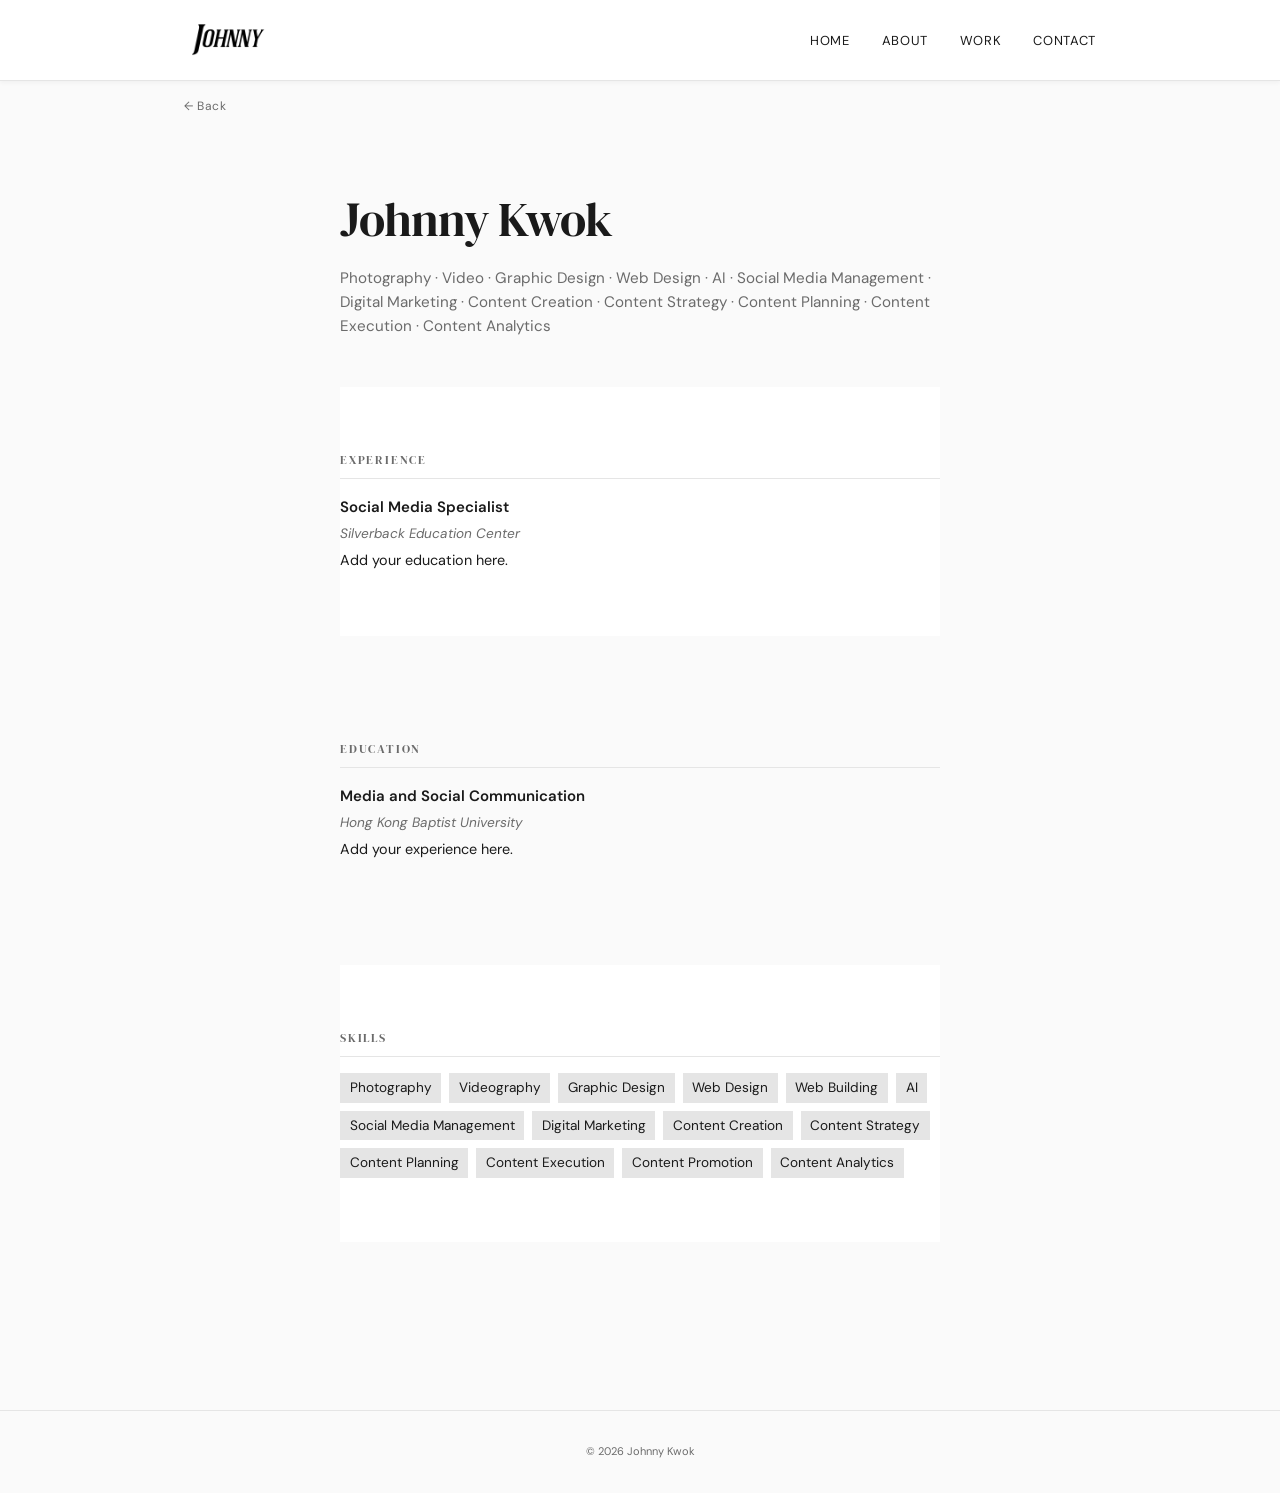
==== cv.html @ 525bdd61 "Add files via upload" ====
<!DOCTYPE html>
<html lang="en">
<head>
    <meta charset="UTF-8">
    <meta name="viewport" content="width=device-width, initial-scale=1.0">
    <title>CV · Johnny Kwok</title>
    <link href="https://fonts.googleapis.com/css2?family=DM+Sans:wght@400;500;600&family=DM+Serif+Display&display=swap" rel="stylesheet">
    <link rel="stylesheet" href="style.css">
</head>
<body class="page-cv">
    <nav class="navbar">
        <div class="container">
            <a href="index.html" class="logo">
                <img src="assets/Johnny.png" class="logo-image" alt="Johnny">
            </a>
            <button type="button" class="hamburger" aria-label="Toggle menu" aria-expanded="false">
                <span class="bar"></span>
                <span class="bar"></span>
                <span class="bar"></span>
            </button>
            <ul class="nav-links">
                <li><a href="index.html">Home</a></li>
                <li><a href="index.html#hero-swiss">About</a></li>
                <li><a href="index.html#portfolio">Work</a></li>
                <li><a href="index.html#contact">Contact</a></li>
            </ul>
        </div>
    </nav>

    <div class="container">
        <a href="index.html" class="back-link">← Back</a>
        <div class="cv-page">
            <h1>Johnny Kwok</h1>
            <p class="subtitle">Photography · Video · Graphic Design · Web Design · AI · Social Media Management · Digital Marketing · Content Creation · Content Strategy · Content Planning · Content Execution · Content Analytics</p>

            <section class="cv-section">
                <h2>Experience</h2>
                <div class="cv-item">
                    <div class="cv-item-title">Social Media Specialist</div>
                    <div class="cv-item-meta"><I>Silverback Education Center</I></div>
                    <div class="cv-item-desc">Add your education here.</div>
                </div>
            </section>

            <section class="cv-section">
                <h2>Education</h2>
                <div class="cv-item">
                    <div class="cv-item-title">Media and Social Communication</div>
                    <div class="cv-item-meta"><I>Hong Kong Baptist University</I></div>
                    <div class="cv-item-desc">Add your experience here.</div>
                </div>
            </section>

            <section class="cv-section">
                <h2>Skills</h2>
                <div class="cv-skills">
                    <span>Photography</span>
                    <span>Videography</span>
                    <span>Graphic Design</span>
                    <span>Web Design</span>
                    <span>Web Building</span>
                    <span>AI</span>
                    <span>Social Media Management</span>
                    <span>Digital Marketing</span>
                    <span>Content Creation</span>
                    <span>Content Strategy</span>
                    <span>Content Planning</span>
                    <span>Content Execution</span>
                    <span>Content Promotion</span>
                    <span>Content Analytics</span>
                </div>
            </section>
        </div>
    </div>
</div>

    <footer class="footer footer-spaced">
        <div class="container">
            <p>© 2026 Johnny Kwok</p>
        </div>
    </footer>

    <script src="script.js"></script>
</body>
</html>
---- style.css ----
/* ==========================================================================
   Variables & Reset
   ========================================================================== */

:root {
    --bg: #fafafa;
    --bg-alt: #fff;
    --text: #1a1a1a;
    --text-muted: #6b6b6b;
    --border: #e5e5e5;
    --accent: #1a1a1a;
    --font-sans: 'DM Sans', system-ui, sans-serif;
    --font-serif: 'DM Serif Display', Georgia, serif;
    --max-width: 960px;
    --space: 1.5rem;
    --shadow-1: 0 2px 4px rgba(0, 0, 0, 0.04);
    --shadow-2: 0 8px 16px rgba(0, 0, 0, 0.06);
    --shadow-hover: 0 20px 40px rgba(0, 0, 0, 0.12), 0 8px 16px rgba(0, 0, 0, 0.06);
}

* { margin: 0; padding: 0; box-sizing: border-box; }

html { scroll-behavior: smooth; }

/* ==========================================================================
   Media protection (discourage saving images/videos)
   ========================================================================== */

img,
video {
    user-select: none;
    -webkit-user-select: none;
    -moz-user-select: none;
    -ms-user-select: none;
    -webkit-touch-callout: none;
}

.media-protect {
    position: relative;
    display: block;
}

.media-protect__overlay {
    position: absolute;
    inset: 0;
    z-index: 1;
    cursor: pointer; /* parent is often a link */
    /* receives right-click (empty div); left-click forwarded to parent link in JS */
}

/* ==========================================================================
   Animations
   ========================================================================== */

@keyframes fadeInUp {
    from { opacity: 0; transform: translateY(20px); }
    to { opacity: 1; transform: translateY(0); }
}

.animate-in {
    opacity: 0;
    transform: translateY(20px);
    transition: opacity 0.6s ease, transform 0.6s ease;
}

.animate-in.visible {
    opacity: 1;
    transform: translateY(0);
}

/* ==========================================================================
   Base & Typography
   ========================================================================== */

body {
    font-family: var(--font-sans);
    background: var(--bg);
    color: var(--text);
    font-size: 15px;
    line-height: 1.6;
    font-weight: 400;
}

.container {
    max-width: var(--max-width);
    margin: 0 auto;
    padding: 0 var(--space);
}

h1, h2, h3 { font-family: var(--font-serif); font-weight: 400; }
h1 { font-size: clamp(2rem, 5vw, 3rem); letter-spacing: -0.02em; }
h2 { font-size: 1.25rem; letter-spacing: 0.05em; text-transform: uppercase; margin-bottom: 2rem; }
h3 { font-size: 1rem; letter-spacing: 0.05em; text-transform: uppercase; margin-bottom: 1rem; }

/* ==========================================================================
   Navbar
   ========================================================================== */

.navbar {
    background: var(--bg-alt);
    border-bottom: 1px solid var(--border);
    padding: 1rem 0;
    position: sticky;
    top: 0;
    z-index: 100;
    box-shadow: var(--shadow-1);
}

.navbar .container {
    display: flex;
    justify-content: space-between;
    align-items: center;
}

.nav-links {
    list-style: none;
    display: flex;
    gap: 2rem;
}

.nav-links a {
    color: var(--text);
    text-decoration: none;
    font-size: 13px;
    letter-spacing: 0.05em;
    text-transform: uppercase;
    transition: color 0.25s ease, transform 0.25s ease;
}

.nav-links a:hover {
    color: var(--text-muted);
    transform: translateY(-1px);
}

.logo-image {
    height: 48px;
    width: auto;
    display: block;
    transition: opacity 0.3s ease, transform 0.3s ease;
}

.logo-image:hover {
    opacity: 0.7;
    transform: scale(1.02);
}

/* ==========================================================================
   Buttons
   ========================================================================== */

.btn {
    display: inline-block;
    background: var(--accent);
    color: #fff;
    padding: 0.75rem 1.5rem;
    text-decoration: none;
    font-size: 12px;
    letter-spacing: 0.1em;
    text-transform: uppercase;
    border: none;
    cursor: pointer;
    transition: opacity 0.25s ease, transform 0.25s ease;
}

.btn:hover {
    opacity: 0.8;
    transform: translateY(-2px);
}

.wbtn {
    margin-top: 1rem;
    display: inline-block;
    background: var(--accent);
    color: #fff;
    padding: 0.75rem 1.5rem;
    text-decoration: none;
    font-size: 8px;
    letter-spacing: 0.1em;
    text-transform: uppercase;
    border: none;
    cursor: pointer;
    transition: opacity 0.2s;
}

.wbtn:hover { opacity: 0.8; }

/* ==========================================================================
   Sections & About
   ========================================================================== */

section {
    padding: 4rem 0;
    background: var(--bg-alt);
}

section:nth-child(even) { background: var(--bg); }

section .container { position: relative; z-index: 1; }

#about .about-content {
    display: flex;
    align-items: flex-start;
    gap: 2rem;
    max-width: 600px;
    margin: 0 auto;
    text-align: left;
}

.profile-pic {
    width: 120px;
    height: 120px;
    object-fit: cover;
    flex-shrink: 0;
}

.text-content p {
    color: var(--text-muted);
    font-size: 0.9rem;
    margin-bottom: 0.5rem;
}

/* ==========================================================================
   Work / Portfolio
   ========================================================================== */

.work-categories {
    display: flex;
    flex-direction: column;
    gap: 3rem;
}

.work-category {
    border-bottom: 1px solid var(--border);
    padding-bottom: 3rem;
}

.work-category:last-of-type { border-bottom: none; padding-bottom: 0; }

.work-category h3 { margin-bottom: 1.25rem; }

.work-preview,
.mosaic-gallery {
    column-count: 3;
    column-gap: var(--space);
    margin-bottom: 1rem;
}

.work-item,
.mosaic-item {
    break-inside: avoid;
    margin-bottom: var(--space);
    overflow: hidden;
    background: var(--border);
    display: block;
    box-shadow: var(--shadow-2);
    transition: transform 0.35s cubic-bezier(0.25, 0.46, 0.45, 0.94), box-shadow 0.35s ease, opacity 0.5s ease;
}

.work-item.animate-item,
.mosaic-item.animate-item,
.video-entry.animate-item {
    opacity: 0;
    transform: translateY(24px);
    transition: opacity 0.5s ease, transform 0.5s cubic-bezier(0.25, 0.46, 0.45, 0.94), box-shadow 0.35s ease;
}

.work-item.animate-item.visible,
.mosaic-item.animate-item.visible,
.video-entry.animate-item.visible {
    opacity: 1;
    transform: translateY(0);
}

.work-item .video-wrap,
.mosaic-item .video-wrap {
    position: relative;
    background: #000;
}

.work-item video,
.mosaic-item video {
    width: 100%;
    height: auto;
    display: block;
}

.work-item,
a.mosaic-item {
    text-decoration: none;
    color: inherit;
}

.work-item img,
.mosaic-item img {
    width: 100%;
    height: auto;
    display: block;
    transition: transform 0.3s ease;
}

.work-item:hover,
.mosaic-item:hover {
    transform: scale(1.03);
    box-shadow: var(--shadow-hover);
}

.work-item:hover img,
.mosaic-item:hover img { transform: scale(1.02); }

.work-item.graphic-placeholder {
    display: flex;
    align-items: center;
    justify-content: center;
    min-height: 180px;
    color: var(--text-muted);
    font-size: 12px;
    letter-spacing: 0.05em;
}

.work-item.graphic-placeholder:hover { background: #e0e0e0; }

.video-preview-badge {
    position: absolute;
    bottom: 8px;
    right: 8px;
    background: rgba(0, 0, 0, 0.7);
    color: #fff;
    font-size: 10px;
    letter-spacing: 0.05em;
    padding: 4px 8px;
    font-family: var(--font-sans);
}

.mosaic-placeholder {
    min-height: 200px;
    background: var(--border);
    display: flex;
    align-items: center;
    justify-content: center;
    color: var(--text-muted);
    font-size: 12px;
    box-shadow: var(--shadow-2);
}

/* ==========================================================================
   Contact
   ========================================================================== */

.contact-form {
    max-width: 400px;
    margin: 0 auto;
    text-align: left;
}

.contact-form label {
    display: block;
    font-size: 11px;
    letter-spacing: 0.1em;
    text-transform: uppercase;
    margin-bottom: 0.25rem;
    color: var(--text-muted);
}

.contact-form input,
.contact-form textarea {
    width: 100%;
    padding: 0.6rem 0;
    margin-bottom: 1rem;
    border: none;
    border-bottom: 1px solid var(--border);
    background: transparent;
    font-family: inherit;
    font-size: 14px;
}

.contact-form input:focus,
.contact-form textarea:focus {
    outline: none;
    border-color: var(--text);
}

.contact-form input:invalid:not(:placeholder-shown) { border-bottom: 1px solid #ff4d4d; }
.contact-form input:valid:not(:placeholder-shown) { border-bottom: 1px solid #4CAF50; }

#message { height: 80px; resize: none; }

/* ==========================================================================
   Footer
   ========================================================================== */

.footer {
    padding: 2rem 0;
    text-align: center;
    border-top: 1px solid var(--border);
}

.footer p {
    font-size: 11px;
    color: var(--text-muted);
}

.footer.footer-spaced { margin-top: 4rem; }

/* ==========================================================================
   Hamburger (mobile nav)
   ========================================================================== */

.hamburger {
    display: none;
    flex-direction: column;
    gap: 5px;
    cursor: pointer;
}

.bar {
    width: 22px;
    height: 2px;
    background: var(--text);
}

/* ==========================================================================
   Page: Photography gallery (masonry, filters)
   ========================================================================== */

.page-header {
    padding-top: 2rem;
    margin-bottom: 2rem;
}

.back-link {
    font-size: 12px;
    letter-spacing: 0.05em;
    color: var(--text-muted);
    text-decoration: none;
}

.back-link:hover { color: var(--text); }

.photo-filters {
    display: flex;
    flex-wrap: wrap;
    gap: 0.75rem;
    margin-bottom: 2rem;
}

.photo-filters .btn-filter {
    background: transparent;
    color: var(--text);
    border: 1px solid var(--border);
    padding: 0.5rem 1.25rem;
    font-size: 11px;
    letter-spacing: 0.1em;
    text-transform: uppercase;
    cursor: pointer;
    font-family: var(--font-sans);
    transition: background 0.2s, color 0.2s;
}

.photo-filters .btn-filter:hover,
.photo-filters .btn-filter.active {
    background: var(--accent);
    color: #fff;
    border-color: var(--accent);
}

/* Photography: true masonry – CSS columns, natural height, no crop */
.page-photography .masonry-gallery {
    column-count: 4;
    column-gap: var(--space);
    margin-bottom: 0;
    padding-bottom: 4rem;
}

.page-photography .masonry-gallery .mosaic-item {
    break-inside: avoid;
    margin-bottom: var(--space);
    overflow: hidden;
    display: block;
    background: var(--border);
    box-shadow: var(--shadow-2);
}

.page-photography .masonry-gallery .mosaic-item img {
    width: 100%;
    height: auto;
    display: block;
}

.page-photography .page-header h1 { margin-top: 0.5rem; }

/* ==========================================================================
   Page: Video gallery
   ========================================================================== */

.video-gallery { padding-bottom: 4rem; }

.video-entry { margin-bottom: 4rem; }
.video-entry:last-child { margin-bottom: 0; }

.video-entry-title {
    font-size: 0.9rem;
    letter-spacing: 0.05em;
    margin-bottom: 1rem;
    font-family: var(--font-sans);
}

.video-entry .video-wrap { display: inline-block; max-width: 100%; }
.video-entry video { display: block; width: auto; height: auto; max-width: 100%; }

.page-video .page-header h1 { margin-top: 0.5rem; }

/* ==========================================================================
   Page: CV
   ========================================================================== */

.cv-page {
    padding: 4rem 0;
    max-width: 600px;
    margin: 0 auto;
    text-align: left;
}

.cv-page h1 { margin-bottom: 0.5rem; }
.cv-page .subtitle {
    color: var(--text-muted);
    font-size: 0.95rem;
    margin-bottom: 3rem;
}

.cv-section { margin-bottom: 2.5rem; }

.cv-section h2 {
    font-size: 0.75rem;
    letter-spacing: 0.15em;
    text-transform: uppercase;
    margin-bottom: 1rem;
    color: var(--text-muted);
    border-bottom: 1px solid var(--border);
    padding-bottom: 0.5rem;
}

.cv-item { margin-bottom: 1.25rem; }
.cv-item:last-child { margin-bottom: 0; }
.cv-item-title { font-weight: 600; margin-bottom: 0.25rem; }
.cv-item-meta { font-size: 0.85rem; color: var(--text-muted); margin-bottom: 0.25rem; }
.cv-item-desc { font-size: 0.9rem; line-height: 1.6; color: var(--text); }

.cv-skills { display: flex; flex-wrap: wrap; gap: 0.5rem; }
.cv-skills span {
    font-size: 0.85rem;
    padding: 0.25rem 0.6rem;
    background: var(--border);
}

.page-cv .back-link { padding-top: 1rem; display: inline-block; }

/* ==========================================================================
   Swiss design (hero variant)
   ========================================================================== */

:root {
    --swiss-bg: #ececec;
    --swiss-black: #111111;
    --swiss-border: #999999;
}

#hero-swiss {
    background: var(--swiss-bg);
    padding: 100px 0 60px;
    border-bottom: 1px solid var(--swiss-border);
}

.hero-grid {
    display: grid;
    grid-template-columns: 1.2fr 0.8fr;
    gap: 2rem;
    align-items: end;
}

.name-label {
    display: block;
    font-weight: 700;
    font-size: 14px;
    margin-bottom: 2rem;
    letter-spacing: 0.5px;
}

.hero-title {
    font-family: var(--font-sans);
    font-size: clamp(2.5rem, 5vw, 4rem);
    font-weight: 900;
    line-height: 1;
    letter-spacing: -2px;
    margin-bottom: 2rem;
    color: var(--swiss-black);
}

.hero-intro {
    max-width: 420px;
    font-size: 1rem;
    color: #444;
    margin-bottom: 2.5rem;
    line-height: 1.5;
}

.btn-black {
    display: inline-block;
    background: var(--swiss-black);
    color: white;
    padding: 18px 45px;
    text-decoration: none;
    font-weight: 700;
    font-size: 12px;
    letter-spacing: 1px;
    text-transform: uppercase;
    transition: 0.3s;
}

.btn-black:hover { opacity: 0.8; }

.hero-main-img {
    width: 100%;
    filter: grayscale(100%) contrast(1.1);
    display: block;
}

.image-overlay-container { position: relative; }

#info-bar { background: var(--swiss-bg); padding: 60px 0; }

.info-grid {
    display: grid;
    grid-template-columns: 1.2fr 0.8fr;
    gap: 2rem;
    align-items: start;
}

#info-bar .label {
    display: block;
    font-size: 11px;
    font-weight: 900;
    color: #777;
    margin-bottom: 1.5rem;
    letter-spacing: 1.5px;
}

.services-list {
    display: flex;
    gap: 3rem;
}

.s-col {
    display: flex;
    flex-direction: column;
    gap: 0.5rem;
    font-size: 16px;
    font-weight: 700;
    color: var(--swiss-black);
}

.follow-box {
    border-left: 1px solid var(--swiss-border);
    padding-left: 2rem;
}

.social-links-minimal {
    display: flex;
    flex-direction: column;
    gap: 0.75rem;
}

.social-links-minimal a {
    font-size: 16px;
    font-weight: 700;
    text-decoration: none;
    color: var(--swiss-black);
    display: flex;
    align-items: center;
    justify-content: space-between;
    gap: 1rem;
    padding-bottom: 0.25rem;
    border-bottom: 1.5px solid var(--swiss-black);
    max-width: 220px;
    transition: opacity 0.2s;
}

.social-links-minimal a:hover { opacity: 0.7; }

/* ==========================================================================
   Responsive
   ========================================================================== */

@media (max-width: 768px) {
    .nav-links {
        display: none;
        position: absolute;
        top: 100%;
        left: 0;
        right: 0;
        flex-direction: column;
        padding: 1rem;
        background: var(--bg-alt);
        border-bottom: 1px solid var(--border);
    }
    .nav-links.active { display: flex; }
    .hamburger { display: flex; }
    .work-preview,
    .mosaic-gallery { column-count: 2; }
    #about .about-content { flex-direction: column; align-items: center; text-align: center; }

    .page-photography .masonry-gallery { column-count: 2; }

    .hero-grid,
    .info-grid { grid-template-columns: 1fr; }
    .follow-box {
        border-left: none;
        padding-left: 0;
        padding-top: 40px;
        border-top: 1px solid var(--swiss-border);
    }
    .services-list { flex-direction: column; gap: 12px; }
}

@media (max-width: 480px) {
    .work-preview,
    .mosaic-gallery { column-count: 1; }

    .page-photography .masonry-gallery { column-count: 1; }
}
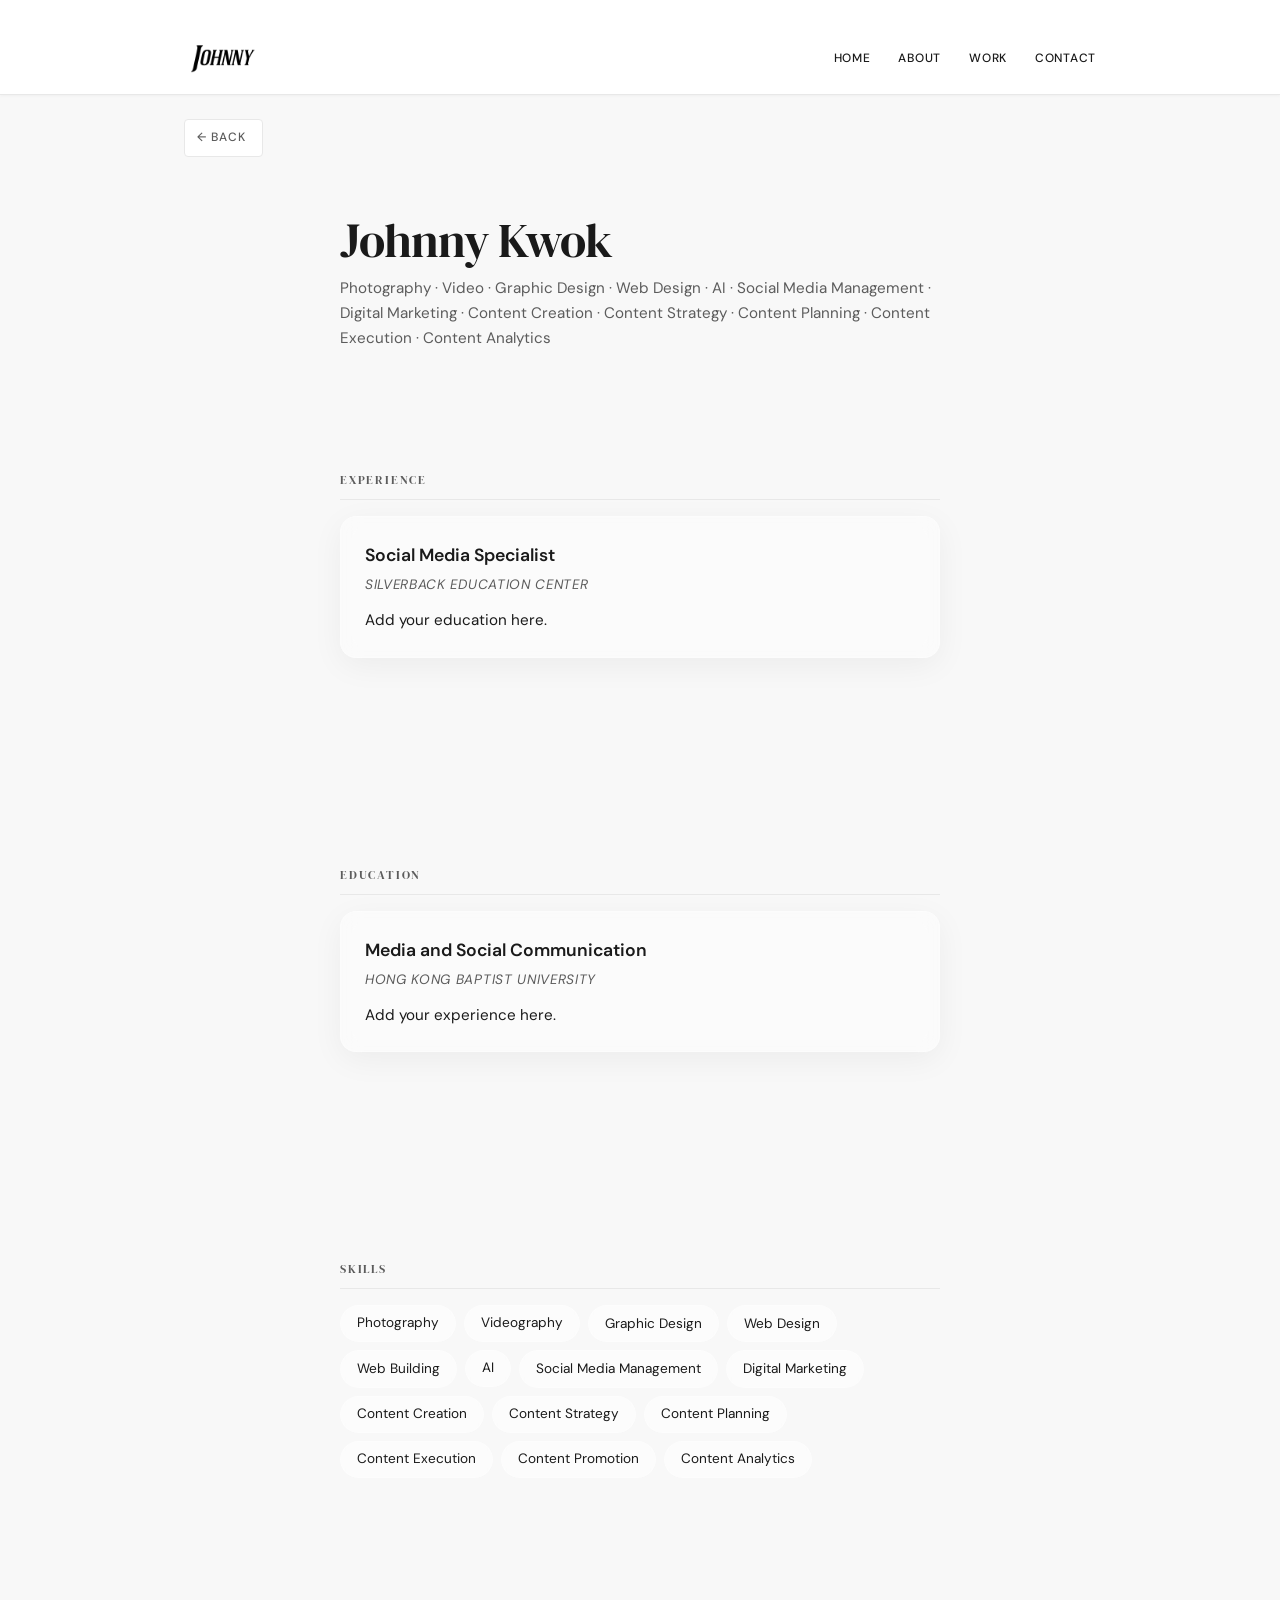
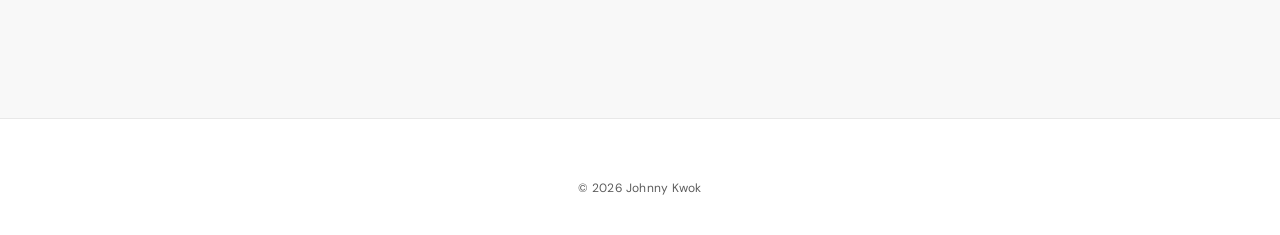
==== commit 4e4bad56: "upload" ====
--- a/cv.html
+++ b/cv.html
@@ -1,85 +1,85 @@
-<!DOCTYPE html>
-<html lang="en">
-<head>
-    <meta charset="UTF-8">
-    <meta name="viewport" content="width=device-width, initial-scale=1.0">
-    <title>CV · Johnny Kwok</title>
-    <link href="https://fonts.googleapis.com/css2?family=DM+Sans:wght@400;500;600&family=DM+Serif+Display&display=swap" rel="stylesheet">
-    <link rel="stylesheet" href="style.css">
-</head>
-<body class="page-cv">
-    <nav class="navbar">
-        <div class="container">
-            <a href="index.html" class="logo">
-                <img src="assets/Johnny.png" class="logo-image" alt="Johnny">
-            </a>
-            <button type="button" class="hamburger" aria-label="Toggle menu" aria-expanded="false">
-                <span class="bar"></span>
-                <span class="bar"></span>
-                <span class="bar"></span>
-            </button>
-            <ul class="nav-links">
-                <li><a href="index.html">Home</a></li>
-                <li><a href="index.html#hero-swiss">About</a></li>
-                <li><a href="index.html#portfolio">Work</a></li>
-                <li><a href="index.html#contact">Contact</a></li>
-            </ul>
-        </div>
-    </nav>
-
-    <div class="container">
-        <a href="index.html" class="back-link">← Back</a>
-        <div class="cv-page">
-            <h1>Johnny Kwok</h1>
-            <p class="subtitle">Photography · Video · Graphic Design · Web Design · AI · Social Media Management · Digital Marketing · Content Creation · Content Strategy · Content Planning · Content Execution · Content Analytics</p>
-
-            <section class="cv-section">
-                <h2>Experience</h2>
-                <div class="cv-item">
-                    <div class="cv-item-title">Social Media Specialist</div>
-                    <div class="cv-item-meta"><I>Silverback Education Center</I></div>
-                    <div class="cv-item-desc">Add your education here.</div>
-                </div>
-            </section>
-
-            <section class="cv-section">
-                <h2>Education</h2>
-                <div class="cv-item">
-                    <div class="cv-item-title">Media and Social Communication</div>
-                    <div class="cv-item-meta"><I>Hong Kong Baptist University</I></div>
-                    <div class="cv-item-desc">Add your experience here.</div>
-                </div>
-            </section>
-
-            <section class="cv-section">
-                <h2>Skills</h2>
-                <div class="cv-skills">
-                    <span>Photography</span>
-                    <span>Videography</span>
-                    <span>Graphic Design</span>
-                    <span>Web Design</span>
-                    <span>Web Building</span>
-                    <span>AI</span>
-                    <span>Social Media Management</span>
-                    <span>Digital Marketing</span>
-                    <span>Content Creation</span>
-                    <span>Content Strategy</span>
-                    <span>Content Planning</span>
-                    <span>Content Execution</span>
-                    <span>Content Promotion</span>
-                    <span>Content Analytics</span>
-                </div>
-            </section>
-        </div>
-    </div>
-</div>
-
-    <footer class="footer footer-spaced">
-        <div class="container">
-            <p>© 2026 Johnny Kwok</p>
-        </div>
-    </footer>
-
-    <script src="script.js"></script>
-</body>
-</html>
+<!DOCTYPE html>
+<html lang="en">
+<head>
+    <meta charset="UTF-8">
+    <meta name="viewport" content="width=device-width, initial-scale=1.0">
+    <title>CV · Johnny Kwok</title>
+    <link href="https://fonts.googleapis.com/css2?family=DM+Sans:wght@400;500;600&family=DM+Serif+Display&display=swap" rel="stylesheet">
+    <link rel="stylesheet" href="style.css">
+</head>
+<body class="page-cv">
+    <nav class="navbar">
+        <div class="container">
+            <a href="index.html" class="logo">
+                <img src="assets/Johnny.png" class="logo-image" alt="Johnny">
+            </a>
+            <button type="button" class="hamburger" aria-label="Toggle menu" aria-expanded="false">
+                <span class="bar"></span>
+                <span class="bar"></span>
+                <span class="bar"></span>
+            </button>
+            <ul class="nav-links">
+                <li><a href="index.html">Home</a></li>
+                <li><a href="index.html#hero-swiss">About</a></li>
+                <li><a href="index.html#portfolio">Work</a></li>
+                <li><a href="index.html#contact">Contact</a></li>
+            </ul>
+        </div>
+    </nav>
+
+    <div class="container">
+        <a href="index.html" class="back-link">← Back</a>
+        <div class="cv-page">
+            <h1>Johnny Kwok</h1>
+            <p class="subtitle">Photography · Video · Graphic Design · Web Design · AI · Social Media Management · Digital Marketing · Content Creation · Content Strategy · Content Planning · Content Execution · Content Analytics</p>
+
+            <section class="cv-section">
+                <h2>Experience</h2>
+                <div class="cv-item">
+                    <div class="cv-item-title">Social Media Specialist</div>
+                    <div class="cv-item-meta"><I>Silverback Education Center</I></div>
+                    <div class="cv-item-desc">Add your education here.</div>
+                </div>
+            </section>
+
+            <section class="cv-section">
+                <h2>Education</h2>
+                <div class="cv-item">
+                    <div class="cv-item-title">Media and Social Communication</div>
+                    <div class="cv-item-meta"><I>Hong Kong Baptist University</I></div>
+                    <div class="cv-item-desc">Add your experience here.</div>
+                </div>
+            </section>
+
+            <section class="cv-section">
+                <h2>Skills</h2>
+                <div class="cv-skills">
+                    <span>Photography</span>
+                    <span>Videography</span>
+                    <span>Graphic Design</span>
+                    <span>Web Design</span>
+                    <span>Web Building</span>
+                    <span>AI</span>
+                    <span>Social Media Management</span>
+                    <span>Digital Marketing</span>
+                    <span>Content Creation</span>
+                    <span>Content Strategy</span>
+                    <span>Content Planning</span>
+                    <span>Content Execution</span>
+                    <span>Content Promotion</span>
+                    <span>Content Analytics</span>
+                </div>
+            </section>
+        </div>
+    </div>
+</div>
+
+    <footer class="footer footer-spaced">
+        <div class="container">
+            <p>© 2026 Johnny Kwok</p>
+        </div>
+    </footer>
+
+    <script src="script.js"></script>
+</body>
+</html>
--- a/style.css
+++ b/style.css
@@ -1,729 +1,1013 @@
-/* ==========================================================================
-   Variables & Reset
-   ========================================================================== */
-
-:root {
-    --bg: #fafafa;
-    --bg-alt: #fff;
-    --text: #1a1a1a;
-    --text-muted: #6b6b6b;
-    --border: #e5e5e5;
-    --accent: #1a1a1a;
-    --font-sans: 'DM Sans', system-ui, sans-serif;
-    --font-serif: 'DM Serif Display', Georgia, serif;
-    --max-width: 960px;
-    --space: 1.5rem;
-    --shadow-1: 0 2px 4px rgba(0, 0, 0, 0.04);
-    --shadow-2: 0 8px 16px rgba(0, 0, 0, 0.06);
-    --shadow-hover: 0 20px 40px rgba(0, 0, 0, 0.12), 0 8px 16px rgba(0, 0, 0, 0.06);
-}
-
-* { margin: 0; padding: 0; box-sizing: border-box; }
-
-html { scroll-behavior: smooth; }
-
-/* ==========================================================================
-   Media protection (discourage saving images/videos)
-   ========================================================================== */
-
-img,
-video {
-    user-select: none;
-    -webkit-user-select: none;
-    -moz-user-select: none;
-    -ms-user-select: none;
-    -webkit-touch-callout: none;
-}
-
-.media-protect {
-    position: relative;
-    display: block;
-}
-
-.media-protect__overlay {
-    position: absolute;
-    inset: 0;
-    z-index: 1;
-    cursor: pointer; /* parent is often a link */
-    /* receives right-click (empty div); left-click forwarded to parent link in JS */
-}
-
-/* ==========================================================================
-   Animations
-   ========================================================================== */
-
-@keyframes fadeInUp {
-    from { opacity: 0; transform: translateY(20px); }
-    to { opacity: 1; transform: translateY(0); }
-}
-
-.animate-in {
-    opacity: 0;
-    transform: translateY(20px);
-    transition: opacity 0.6s ease, transform 0.6s ease;
-}
-
-.animate-in.visible {
-    opacity: 1;
-    transform: translateY(0);
-}
-
-/* ==========================================================================
-   Base & Typography
-   ========================================================================== */
-
-body {
-    font-family: var(--font-sans);
-    background: var(--bg);
-    color: var(--text);
-    font-size: 15px;
-    line-height: 1.6;
-    font-weight: 400;
-}
-
-.container {
-    max-width: var(--max-width);
-    margin: 0 auto;
-    padding: 0 var(--space);
-}
-
-h1, h2, h3 { font-family: var(--font-serif); font-weight: 400; }
-h1 { font-size: clamp(2rem, 5vw, 3rem); letter-spacing: -0.02em; }
-h2 { font-size: 1.25rem; letter-spacing: 0.05em; text-transform: uppercase; margin-bottom: 2rem; }
-h3 { font-size: 1rem; letter-spacing: 0.05em; text-transform: uppercase; margin-bottom: 1rem; }
-
-/* ==========================================================================
-   Navbar
-   ========================================================================== */
-
-.navbar {
-    background: var(--bg-alt);
-    border-bottom: 1px solid var(--border);
-    padding: 1rem 0;
-    position: sticky;
-    top: 0;
-    z-index: 100;
-    box-shadow: var(--shadow-1);
-}
-
-.navbar .container {
-    display: flex;
-    justify-content: space-between;
-    align-items: center;
-}
-
-.nav-links {
-    list-style: none;
-    display: flex;
-    gap: 2rem;
-}
-
-.nav-links a {
-    color: var(--text);
-    text-decoration: none;
-    font-size: 13px;
-    letter-spacing: 0.05em;
-    text-transform: uppercase;
-    transition: color 0.25s ease, transform 0.25s ease;
-}
-
-.nav-links a:hover {
-    color: var(--text-muted);
-    transform: translateY(-1px);
-}
-
-.logo-image {
-    height: 48px;
-    width: auto;
-    display: block;
-    transition: opacity 0.3s ease, transform 0.3s ease;
-}
-
-.logo-image:hover {
-    opacity: 0.7;
-    transform: scale(1.02);
-}
-
-/* ==========================================================================
-   Buttons
-   ========================================================================== */
-
-.btn {
-    display: inline-block;
-    background: var(--accent);
-    color: #fff;
-    padding: 0.75rem 1.5rem;
-    text-decoration: none;
-    font-size: 12px;
-    letter-spacing: 0.1em;
-    text-transform: uppercase;
-    border: none;
-    cursor: pointer;
-    transition: opacity 0.25s ease, transform 0.25s ease;
-}
-
-.btn:hover {
-    opacity: 0.8;
-    transform: translateY(-2px);
-}
-
-.wbtn {
-    margin-top: 1rem;
-    display: inline-block;
-    background: var(--accent);
-    color: #fff;
-    padding: 0.75rem 1.5rem;
-    text-decoration: none;
-    font-size: 8px;
-    letter-spacing: 0.1em;
-    text-transform: uppercase;
-    border: none;
-    cursor: pointer;
-    transition: opacity 0.2s;
-}
-
-.wbtn:hover { opacity: 0.8; }
-
-/* ==========================================================================
-   Sections & About
-   ========================================================================== */
-
-section {
-    padding: 4rem 0;
-    background: var(--bg-alt);
-}
-
-section:nth-child(even) { background: var(--bg); }
-
-section .container { position: relative; z-index: 1; }
-
-#about .about-content {
-    display: flex;
-    align-items: flex-start;
-    gap: 2rem;
-    max-width: 600px;
-    margin: 0 auto;
-    text-align: left;
-}
-
-.profile-pic {
-    width: 120px;
-    height: 120px;
-    object-fit: cover;
-    flex-shrink: 0;
-}
-
-.text-content p {
-    color: var(--text-muted);
-    font-size: 0.9rem;
-    margin-bottom: 0.5rem;
-}
-
-/* ==========================================================================
-   Work / Portfolio
-   ========================================================================== */
-
-.work-categories {
-    display: flex;
-    flex-direction: column;
-    gap: 3rem;
-}
-
-.work-category {
-    border-bottom: 1px solid var(--border);
-    padding-bottom: 3rem;
-}
-
-.work-category:last-of-type { border-bottom: none; padding-bottom: 0; }
-
-.work-category h3 { margin-bottom: 1.25rem; }
-
-.work-preview,
-.mosaic-gallery {
-    column-count: 3;
-    column-gap: var(--space);
-    margin-bottom: 1rem;
-}
-
-.work-item,
-.mosaic-item {
-    break-inside: avoid;
-    margin-bottom: var(--space);
-    overflow: hidden;
-    background: var(--border);
-    display: block;
-    box-shadow: var(--shadow-2);
-    transition: transform 0.35s cubic-bezier(0.25, 0.46, 0.45, 0.94), box-shadow 0.35s ease, opacity 0.5s ease;
-}
-
-.work-item.animate-item,
-.mosaic-item.animate-item,
-.video-entry.animate-item {
-    opacity: 0;
-    transform: translateY(24px);
-    transition: opacity 0.5s ease, transform 0.5s cubic-bezier(0.25, 0.46, 0.45, 0.94), box-shadow 0.35s ease;
-}
-
-.work-item.animate-item.visible,
-.mosaic-item.animate-item.visible,
-.video-entry.animate-item.visible {
-    opacity: 1;
-    transform: translateY(0);
-}
-
-.work-item .video-wrap,
-.mosaic-item .video-wrap {
-    position: relative;
-    background: #000;
-}
-
-.work-item video,
-.mosaic-item video {
-    width: 100%;
-    height: auto;
-    display: block;
-}
-
-.work-item,
-a.mosaic-item {
-    text-decoration: none;
-    color: inherit;
-}
-
-.work-item img,
-.mosaic-item img {
-    width: 100%;
-    height: auto;
-    display: block;
-    transition: transform 0.3s ease;
-}
-
-.work-item:hover,
-.mosaic-item:hover {
-    transform: scale(1.03);
-    box-shadow: var(--shadow-hover);
-}
-
-.work-item:hover img,
-.mosaic-item:hover img { transform: scale(1.02); }
-
-.work-item.graphic-placeholder {
-    display: flex;
-    align-items: center;
-    justify-content: center;
-    min-height: 180px;
-    color: var(--text-muted);
-    font-size: 12px;
-    letter-spacing: 0.05em;
-}
-
-.work-item.graphic-placeholder:hover { background: #e0e0e0; }
-
-.video-preview-badge {
-    position: absolute;
-    bottom: 8px;
-    right: 8px;
-    background: rgba(0, 0, 0, 0.7);
-    color: #fff;
-    font-size: 10px;
-    letter-spacing: 0.05em;
-    padding: 4px 8px;
-    font-family: var(--font-sans);
-}
-
-.mosaic-placeholder {
-    min-height: 200px;
-    background: var(--border);
-    display: flex;
-    align-items: center;
-    justify-content: center;
-    color: var(--text-muted);
-    font-size: 12px;
-    box-shadow: var(--shadow-2);
-}
-
-/* ==========================================================================
-   Contact
-   ========================================================================== */
-
-.contact-form {
-    max-width: 400px;
-    margin: 0 auto;
-    text-align: left;
-}
-
-.contact-form label {
-    display: block;
-    font-size: 11px;
-    letter-spacing: 0.1em;
-    text-transform: uppercase;
-    margin-bottom: 0.25rem;
-    color: var(--text-muted);
-}
-
-.contact-form input,
-.contact-form textarea {
-    width: 100%;
-    padding: 0.6rem 0;
-    margin-bottom: 1rem;
-    border: none;
-    border-bottom: 1px solid var(--border);
-    background: transparent;
-    font-family: inherit;
-    font-size: 14px;
-}
-
-.contact-form input:focus,
-.contact-form textarea:focus {
-    outline: none;
-    border-color: var(--text);
-}
-
-.contact-form input:invalid:not(:placeholder-shown) { border-bottom: 1px solid #ff4d4d; }
-.contact-form input:valid:not(:placeholder-shown) { border-bottom: 1px solid #4CAF50; }
-
-#message { height: 80px; resize: none; }
-
-/* ==========================================================================
-   Footer
-   ========================================================================== */
-
-.footer {
-    padding: 2rem 0;
-    text-align: center;
-    border-top: 1px solid var(--border);
-}
-
-.footer p {
-    font-size: 11px;
-    color: var(--text-muted);
-}
-
-.footer.footer-spaced { margin-top: 4rem; }
-
-/* ==========================================================================
-   Hamburger (mobile nav)
-   ========================================================================== */
-
-.hamburger {
-    display: none;
-    flex-direction: column;
-    gap: 5px;
-    cursor: pointer;
-}
-
-.bar {
-    width: 22px;
-    height: 2px;
-    background: var(--text);
-}
-
-/* ==========================================================================
-   Page: Photography gallery (masonry, filters)
-   ========================================================================== */
-
-.page-header {
-    padding-top: 2rem;
-    margin-bottom: 2rem;
-}
-
-.back-link {
-    font-size: 12px;
-    letter-spacing: 0.05em;
-    color: var(--text-muted);
-    text-decoration: none;
-}
-
-.back-link:hover { color: var(--text); }
-
-.photo-filters {
-    display: flex;
-    flex-wrap: wrap;
-    gap: 0.75rem;
-    margin-bottom: 2rem;
-}
-
-.photo-filters .btn-filter {
-    background: transparent;
-    color: var(--text);
-    border: 1px solid var(--border);
-    padding: 0.5rem 1.25rem;
-    font-size: 11px;
-    letter-spacing: 0.1em;
-    text-transform: uppercase;
-    cursor: pointer;
-    font-family: var(--font-sans);
-    transition: background 0.2s, color 0.2s;
-}
-
-.photo-filters .btn-filter:hover,
-.photo-filters .btn-filter.active {
-    background: var(--accent);
-    color: #fff;
-    border-color: var(--accent);
-}
-
-/* Photography: true masonry – CSS columns, natural height, no crop */
-.page-photography .masonry-gallery {
-    column-count: 4;
-    column-gap: var(--space);
-    margin-bottom: 0;
-    padding-bottom: 4rem;
-}
-
-.page-photography .masonry-gallery .mosaic-item {
-    break-inside: avoid;
-    margin-bottom: var(--space);
-    overflow: hidden;
-    display: block;
-    background: var(--border);
-    box-shadow: var(--shadow-2);
-}
-
-.page-photography .masonry-gallery .mosaic-item img {
-    width: 100%;
-    height: auto;
-    display: block;
-}
-
-.page-photography .page-header h1 { margin-top: 0.5rem; }
-
-/* ==========================================================================
-   Page: Video gallery
-   ========================================================================== */
-
-.video-gallery { padding-bottom: 4rem; }
-
-.video-entry { margin-bottom: 4rem; }
-.video-entry:last-child { margin-bottom: 0; }
-
-.video-entry-title {
-    font-size: 0.9rem;
-    letter-spacing: 0.05em;
-    margin-bottom: 1rem;
-    font-family: var(--font-sans);
-}
-
-.video-entry .video-wrap { display: inline-block; max-width: 100%; }
-.video-entry video { display: block; width: auto; height: auto; max-width: 100%; }
-
-.page-video .page-header h1 { margin-top: 0.5rem; }
-
-/* ==========================================================================
-   Page: CV
-   ========================================================================== */
-
-.cv-page {
-    padding: 4rem 0;
-    max-width: 600px;
-    margin: 0 auto;
-    text-align: left;
-}
-
-.cv-page h1 { margin-bottom: 0.5rem; }
-.cv-page .subtitle {
-    color: var(--text-muted);
-    font-size: 0.95rem;
-    margin-bottom: 3rem;
-}
-
-.cv-section { margin-bottom: 2.5rem; }
-
-.cv-section h2 {
-    font-size: 0.75rem;
-    letter-spacing: 0.15em;
-    text-transform: uppercase;
-    margin-bottom: 1rem;
-    color: var(--text-muted);
-    border-bottom: 1px solid var(--border);
-    padding-bottom: 0.5rem;
-}
-
-.cv-item { margin-bottom: 1.25rem; }
-.cv-item:last-child { margin-bottom: 0; }
-.cv-item-title { font-weight: 600; margin-bottom: 0.25rem; }
-.cv-item-meta { font-size: 0.85rem; color: var(--text-muted); margin-bottom: 0.25rem; }
-.cv-item-desc { font-size: 0.9rem; line-height: 1.6; color: var(--text); }
-
-.cv-skills { display: flex; flex-wrap: wrap; gap: 0.5rem; }
-.cv-skills span {
-    font-size: 0.85rem;
-    padding: 0.25rem 0.6rem;
-    background: var(--border);
-}
-
-.page-cv .back-link { padding-top: 1rem; display: inline-block; }
-
-/* ==========================================================================
-   Swiss design (hero variant)
-   ========================================================================== */
-
-:root {
-    --swiss-bg: #ececec;
-    --swiss-black: #111111;
-    --swiss-border: #999999;
-}
-
-#hero-swiss {
-    background: var(--swiss-bg);
-    padding: 100px 0 60px;
-    border-bottom: 1px solid var(--swiss-border);
-}
-
-.hero-grid {
-    display: grid;
-    grid-template-columns: 1.2fr 0.8fr;
-    gap: 2rem;
-    align-items: end;
-}
-
-.name-label {
-    display: block;
-    font-weight: 700;
-    font-size: 14px;
-    margin-bottom: 2rem;
-    letter-spacing: 0.5px;
-}
-
-.hero-title {
-    font-family: var(--font-sans);
-    font-size: clamp(2.5rem, 5vw, 4rem);
-    font-weight: 900;
-    line-height: 1;
-    letter-spacing: -2px;
-    margin-bottom: 2rem;
-    color: var(--swiss-black);
-}
-
-.hero-intro {
-    max-width: 420px;
-    font-size: 1rem;
-    color: #444;
-    margin-bottom: 2.5rem;
-    line-height: 1.5;
-}
-
-.btn-black {
-    display: inline-block;
-    background: var(--swiss-black);
-    color: white;
-    padding: 18px 45px;
-    text-decoration: none;
-    font-weight: 700;
-    font-size: 12px;
-    letter-spacing: 1px;
-    text-transform: uppercase;
-    transition: 0.3s;
-}
-
-.btn-black:hover { opacity: 0.8; }
-
-.hero-main-img {
-    width: 100%;
-    filter: grayscale(100%) contrast(1.1);
-    display: block;
-}
-
-.image-overlay-container { position: relative; }
-
-#info-bar { background: var(--swiss-bg); padding: 60px 0; }
-
-.info-grid {
-    display: grid;
-    grid-template-columns: 1.2fr 0.8fr;
-    gap: 2rem;
-    align-items: start;
-}
-
-#info-bar .label {
-    display: block;
-    font-size: 11px;
-    font-weight: 900;
-    color: #777;
-    margin-bottom: 1.5rem;
-    letter-spacing: 1.5px;
-}
-
-.services-list {
-    display: flex;
-    gap: 3rem;
-}
-
-.s-col {
-    display: flex;
-    flex-direction: column;
-    gap: 0.5rem;
-    font-size: 16px;
-    font-weight: 700;
-    color: var(--swiss-black);
-}
-
-.follow-box {
-    border-left: 1px solid var(--swiss-border);
-    padding-left: 2rem;
-}
-
-.social-links-minimal {
-    display: flex;
-    flex-direction: column;
-    gap: 0.75rem;
-}
-
-.social-links-minimal a {
-    font-size: 16px;
-    font-weight: 700;
-    text-decoration: none;
-    color: var(--swiss-black);
-    display: flex;
-    align-items: center;
-    justify-content: space-between;
-    gap: 1rem;
-    padding-bottom: 0.25rem;
-    border-bottom: 1.5px solid var(--swiss-black);
-    max-width: 220px;
-    transition: opacity 0.2s;
-}
-
-.social-links-minimal a:hover { opacity: 0.7; }
-
-/* ==========================================================================
-   Responsive
-   ========================================================================== */
-
-@media (max-width: 768px) {
-    .nav-links {
-        display: none;
-        position: absolute;
-        top: 100%;
-        left: 0;
-        right: 0;
-        flex-direction: column;
-        padding: 1rem;
-        background: var(--bg-alt);
-        border-bottom: 1px solid var(--border);
-    }
-    .nav-links.active { display: flex; }
-    .hamburger { display: flex; }
-    .work-preview,
-    .mosaic-gallery { column-count: 2; }
-    #about .about-content { flex-direction: column; align-items: center; text-align: center; }
-
-    .page-photography .masonry-gallery { column-count: 2; }
-
-    .hero-grid,
-    .info-grid { grid-template-columns: 1fr; }
-    .follow-box {
-        border-left: none;
-        padding-left: 0;
-        padding-top: 40px;
-        border-top: 1px solid var(--swiss-border);
-    }
-    .services-list { flex-direction: column; gap: 12px; }
-}
-
-@media (max-width: 480px) {
-    .work-preview,
-    .mosaic-gallery { column-count: 1; }
-
-    .page-photography .masonry-gallery { column-count: 1; }
-}
+/* ==========================================================================
+   1. Variables & Reset
+   ========================================================================== */
+
+:root {
+    /* Layout & spacing */
+    --max-width: 960px;
+    --space: 1.5rem;
+    --space-lg: 2.5rem;
+    --radius: 6px;
+    --radius-sm: 4px;
+    /* Colors */
+    --bg: #f8f8f8;
+    --bg-alt: #fff;
+    --text: #1a1a1a;
+    --text-muted: #5c5c5c;
+    --border: #e8e8e8;
+    --accent: #1a1a1a;
+    --swiss-bg: #ececec;
+    --swiss-black: #111111;
+    --swiss-border: #999999;
+    --font-sans: 'DM Sans', system-ui, sans-serif;
+    --font-serif: 'DM Serif Display', Georgia, serif;
+    --shadow-1: 0 1px 3px rgba(0, 0, 0, 0.04);
+    --shadow-2: 0 4px 12px rgba(0, 0, 0, 0.06);
+    --shadow-hover: 0 12px 28px rgba(0, 0, 0, 0.1), 0 4px 12px rgba(0, 0, 0, 0.05);
+}
+
+* { margin: 0; padding: 0; box-sizing: border-box; }
+
+html { scroll-behavior: smooth; }
+
+/* ==========================================================================
+   2. Media protection (discourage saving images/videos)
+   ========================================================================== */
+
+img,
+video {
+    user-select: none;
+    -webkit-user-select: none;
+    -moz-user-select: none;
+    -ms-user-select: none;
+    -webkit-touch-callout: none;
+}
+
+.media-protect {
+    position: relative;
+    display: block;
+}
+
+.media-protect__overlay {
+    position: absolute;
+    inset: 0;
+    z-index: 1;
+    cursor: pointer;
+}
+
+/* ==========================================================================
+   3. Animations
+   ========================================================================== */
+
+@keyframes fadeInUp {
+    from { opacity: 0; transform: translateY(20px); }
+    to { opacity: 1; transform: translateY(0); }
+}
+
+.animate-in {
+    opacity: 0;
+    transform: translateY(20px);
+    transition: opacity 0.6s ease, transform 0.6s ease;
+}
+
+.animate-in.visible {
+    opacity: 1;
+    transform: translateY(0);
+}
+
+/* ==========================================================================
+   4. Base & Typography
+   ========================================================================== */
+
+body {
+    font-family: var(--font-sans);
+    background: var(--bg);
+    color: var(--text);
+    font-size: 15px;
+    line-height: 1.65;
+    font-weight: 400;
+    -webkit-font-smoothing: antialiased;
+}
+
+.container {
+    max-width: var(--max-width);
+    margin: 0 auto;
+    padding: 0 var(--space);
+}
+
+h1, h2, h3 { font-family: var(--font-serif); font-weight: 400; }
+h1 { font-size: clamp(2rem, 5vw, 3rem); letter-spacing: -0.02em; line-height: 1.15; }
+h2 { font-size: 1.2rem; letter-spacing: 0.06em; text-transform: uppercase; margin-bottom: 1.75rem; }
+h3 { font-size: 0.95rem; letter-spacing: 0.06em; text-transform: uppercase; margin-bottom: 1rem; }
+
+/* ==========================================================================
+   5. Navbar
+   ========================================================================== */
+
+.navbar {
+    background: var(--bg-alt);
+    border-bottom: 1px solid var(--border);
+    padding: 0.875rem 0;
+    position: sticky;
+    top: 0;
+    z-index: 100;
+    box-shadow: var(--shadow-1);
+}
+
+.navbar .container {
+    display: flex;
+    justify-content: space-between;
+    align-items: center;
+    gap: 3rem;
+}
+
+.navbar .container > * {
+    display: flex;
+    align-items: center;
+}
+
+.navbar .container > .hamburger {
+    display: none !important;
+}
+
+.nav-links {
+    list-style: none;
+    display: flex;
+    align-items: center;
+    gap: 1.75rem;
+}
+
+.nav-links li {
+    display: flex;
+    align-items: center;
+}
+
+.nav-links a {
+    color: var(--text);
+    text-decoration: none;
+    font-size: 12px;
+    letter-spacing: 0.06em;
+    text-transform: uppercase;
+    font-weight: 500;
+    transition: color 0.25s ease, transform 0.25s ease;
+}
+
+.nav-links a:hover {
+    color: var(--text-muted);
+    transform: translateY(-1px);
+}
+
+.logo {
+    display: flex;
+    align-items: center;
+}
+.logo-image {
+    height: 42px;
+    width: auto;
+    display: block;
+    transition: opacity 0.3s ease, transform 0.3s ease;
+}
+
+.logo-image:hover {
+    opacity: 0.7;
+    transform: scale(1.02);
+}
+
+.nav-btn-container {
+    margin-left: 0;
+}
+
+.nav-view-cv {
+    background-color: var(--accent);
+    color: #fff !important;
+    padding: 0.5rem 1rem;
+    border-radius: var(--radius-sm);
+    font-size: 12px;
+    font-weight: 500;
+    letter-spacing: 0.06em;
+    text-transform: uppercase;
+    transition: opacity 0.25s ease, transform 0.25s ease;
+    text-decoration: none;
+    display: inline-block;
+}
+
+.nav-view-cv:hover {
+    opacity: 0.9;
+    transform: translateY(-1px);
+}
+
+/* ==========================================================================
+   6. Buttons
+   ========================================================================== */
+
+.btn {
+    display: inline-block;
+    background: var(--accent);
+    color: #fff;
+    padding: 0.7rem 1.4rem;
+    text-decoration: none;
+    font-size: 12px;
+    letter-spacing: 0.1em;
+    text-transform: uppercase;
+    font-weight: 500;
+    border: none;
+    cursor: pointer;
+    border-radius: var(--radius-sm);
+    transition: opacity 0.25s ease, transform 0.25s ease;
+}
+
+.btn:hover {
+    opacity: 0.88;
+    transform: translateY(-1px);
+}
+
+.wbtn {
+    margin-top: 1rem;
+    display: inline-block;
+    background: var(--accent);
+    color: #fff;
+    padding: 0.65rem 1.35rem;
+    text-decoration: none;
+    font-size: 11px;
+    letter-spacing: 0.1em;
+    text-transform: uppercase;
+    font-weight: 500;
+    border: none;
+    cursor: pointer;
+    border-radius: var(--radius-sm);
+    transition: opacity 0.2s ease, transform 0.2s ease;
+}
+
+.wbtn:hover { opacity: 0.88; transform: translateY(-1px); }
+
+/* ==========================================================================
+   7. Sections & About
+   ========================================================================== */
+
+section {
+    padding: 4.5rem 0;
+    background: var(--bg-alt);
+}
+
+section:nth-child(even) { background: var(--bg); }
+
+section .container { position: relative; z-index: 1; }
+
+#about .about-content {
+    display: flex;
+    align-items: flex-start;
+    gap: 2rem;
+    max-width: 600px;
+    margin: 0 auto;
+    text-align: left;
+}
+
+.profile-pic {
+    width: 120px;
+    height: 120px;
+    object-fit: cover;
+    flex-shrink: 0;
+}
+
+.text-content p {
+    color: var(--text-muted);
+    font-size: 0.9rem;
+    margin-bottom: 0.5rem;
+}
+
+/* ==========================================================================
+   8. Work / Portfolio
+   ========================================================================== */
+
+.work-categories {
+    display: flex;
+    flex-direction: column;
+    gap: 3rem;
+}
+
+.work-category {
+    border-bottom: 1px solid var(--border);
+    padding-bottom: 3rem;
+}
+
+.work-category:last-of-type { border-bottom: none; padding-bottom: 0; }
+
+.work-category h3 { margin-bottom: 1.25rem; }
+
+.work-preview,
+.mosaic-gallery {
+    column-count: 3;
+    column-gap: var(--space);
+    margin-bottom: 1rem;
+}
+
+.work-item,
+.mosaic-item {
+    break-inside: avoid;
+    margin-bottom: var(--space);
+    overflow: hidden;
+    background: var(--border);
+    display: block;
+    box-shadow: var(--shadow-2);
+    transition: transform 0.35s cubic-bezier(0.25, 0.46, 0.45, 0.94), box-shadow 0.35s ease, opacity 0.5s ease;
+}
+
+.work-item.animate-item,
+.mosaic-item.animate-item,
+.video-entry.animate-item {
+    opacity: 0;
+    transform: translateY(24px);
+    transition: opacity 0.5s ease, transform 0.5s cubic-bezier(0.25, 0.46, 0.45, 0.94), box-shadow 0.35s ease;
+}
+
+.work-item.animate-item.visible,
+.mosaic-item.animate-item.visible,
+.video-entry.animate-item.visible {
+    opacity: 1;
+    transform: translateY(0);
+}
+
+.work-item .video-wrap,
+.mosaic-item .video-wrap {
+    position: relative;
+    background: #000;
+}
+
+.work-item video,
+.mosaic-item video {
+    width: 100%;
+    height: auto;
+    display: block;
+}
+
+.work-item,
+a.mosaic-item {
+    text-decoration: none;
+    color: inherit;
+}
+
+.work-item img,
+.mosaic-item img {
+    width: 100%;
+    height: auto;
+    display: block;
+    transition: transform 0.3s ease;
+}
+
+.work-item:hover,
+.mosaic-item:hover {
+    transform: scale(1.03);
+    box-shadow: var(--shadow-hover);
+}
+
+.work-item:hover img,
+.mosaic-item:hover img { transform: scale(1.02); }
+
+.work-item.graphic-placeholder {
+    display: flex;
+    align-items: center;
+    justify-content: center;
+    min-height: 180px;
+    color: var(--text-muted);
+    font-size: 12px;
+    letter-spacing: 0.05em;
+}
+
+.work-item.graphic-placeholder:hover { background: #e0e0e0; }
+
+.video-preview-badge {
+    position: absolute;
+    bottom: 8px;
+    right: 8px;
+    background: rgba(0, 0, 0, 0.7);
+    color: #fff;
+    font-size: 10px;
+    letter-spacing: 0.05em;
+    padding: 4px 8px;
+    font-family: var(--font-sans);
+}
+
+.mosaic-placeholder {
+    min-height: 200px;
+    background: var(--border);
+    display: flex;
+    align-items: center;
+    justify-content: center;
+    color: var(--text-muted);
+    font-size: 12px;
+    box-shadow: var(--shadow-2);
+}
+
+/* ==========================================================================
+   9. Contact
+   ========================================================================== */
+
+.contact-form {
+    max-width: 400px;
+    margin: 0 auto;
+    text-align: left;
+}
+
+.contact-form label {
+    display: block;
+    font-size: 11px;
+    letter-spacing: 0.1em;
+    text-transform: uppercase;
+    margin-bottom: 0.25rem;
+    color: var(--text-muted);
+}
+
+.contact-form input,
+.contact-form textarea {
+    width: 100%;
+    padding: 0.65rem 0;
+    margin-bottom: 1.25rem;
+    border: none;
+    border-bottom: 1px solid var(--border);
+    background: transparent;
+    font-family: inherit;
+    font-size: 14px;
+    transition: border-color 0.2s ease;
+}
+
+.contact-form input:focus,
+.contact-form textarea:focus {
+    outline: none;
+    border-color: var(--text);
+}
+
+.contact-form input:invalid:not(:placeholder-shown) { border-bottom: 1px solid #ff4d4d; }
+.contact-form input:valid:not(:placeholder-shown) { border-bottom: 1px solid #4CAF50; }
+
+#message { height: 80px; resize: none; }
+
+/* ==========================================================================
+  10. Footer
+   ========================================================================== */
+
+.footer {
+    padding: 2.25rem 0;
+    text-align: center;
+    border-top: 1px solid var(--border);
+    background: var(--bg-alt);
+}
+
+.footer p {
+    font-size: 12px;
+    color: var(--text-muted);
+    letter-spacing: 0.02em;
+}
+
+.footer.footer-spaced { margin-top: 4rem; }
+
+/* ==========================================================================
+  11. Hamburger (mobile nav)
+   ========================================================================== */
+
+.hamburger {
+    display: none;
+    flex-direction: column;
+    justify-content: center;
+    align-items: center;
+    gap: 5px;
+    cursor: pointer;
+    font: inherit;
+    color: inherit;
+    border: none;
+    background: none;
+}
+
+.hamburger:focus {
+    outline: none;
+}
+
+.hamburger:focus-visible {
+    outline: 2px solid var(--accent);
+    outline-offset: 2px;
+}
+
+.bar {
+    width: 22px;
+    height: 2px;
+    background: var(--text);
+    transition: transform 0.25s ease, opacity 0.25s ease;
+    pointer-events: none; 
+}
+
+.hamburger.is-open .bar:nth-child(1) {
+    transform: translateY(7px) rotate(45deg);
+}
+.hamburger.is-open .bar:nth-child(2) {
+    opacity: 0;
+}
+.hamburger.is-open .bar:nth-child(3) {
+    transform: translateY(-7px) rotate(-45deg);
+}
+
+/* ==========================================================================
+  12. Page: Photography & Graphic Design (masonry, filters, back link)
+   ========================================================================== */
+
+.page-header {
+    padding-top: 2.25rem;
+    margin-bottom: 2.25rem;
+}
+
+.back-link {
+    display: inline-flex;
+    align-items: center;
+    gap: 0.5rem;
+    padding: 0.5rem 1rem 0.5rem 0.75rem;
+    font-size: 12px;
+    letter-spacing: 0.08em;
+    text-transform: uppercase;
+    color: var(--text-muted);
+    text-decoration: none;
+    font-family: var(--font-sans);
+    font-weight: 500;
+    border: 1px solid var(--border);
+    border-radius: var(--radius-sm);
+    background: var(--bg-alt);
+    transition: color 0.2s ease, border-color 0.2s ease, background 0.2s ease, box-shadow 0.2s ease;
+}
+
+.back-link:hover {
+    color: var(--text);
+    border-color: var(--text-muted);
+    background: var(--bg);
+    box-shadow: var(--shadow-1);
+}
+
+.photo-filters {
+    display: flex;
+    flex-wrap: wrap;
+    gap: 0.75rem;
+    margin-bottom: 2rem;
+}
+
+.photo-filters .btn-filter {
+    background: transparent;
+    color: var(--text);
+    border: 1px solid var(--border);
+    padding: 0.5rem 1.2rem;
+    font-size: 11px;
+    letter-spacing: 0.1em;
+    text-transform: uppercase;
+    cursor: pointer;
+    font-family: var(--font-sans);
+    font-weight: 500;
+    border-radius: var(--radius-sm);
+    transition: background 0.2s ease, color 0.2s ease, border-color 0.2s ease;
+}
+
+.photo-filters .btn-filter:hover,
+.photo-filters .btn-filter.active {
+    background: var(--accent);
+    color: #fff;
+    border-color: var(--accent);
+}
+
+.page-photography .masonry-gallery,
+.page-graphic-design .masonry-gallery {
+    column-count: 4;
+    column-gap: var(--space);
+    margin-bottom: 0;
+    padding-bottom: 4rem;
+}
+
+.page-photography .masonry-gallery .mosaic-item,
+.page-graphic-design .masonry-gallery .mosaic-item {
+    break-inside: avoid;
+    margin-bottom: var(--space);
+    overflow: hidden;
+    display: block;
+    background: var(--border);
+    box-shadow: var(--shadow-2);
+}
+
+.page-photography .masonry-gallery .mosaic-item img,
+.page-graphic-design .masonry-gallery .mosaic-item img {
+    width: 100%;
+    height: auto;
+    display: block;
+}
+
+.page-header .back-link { margin-bottom: 1rem; }
+.page-photography .page-header h1,
+.page-video .page-header h1,
+.page-graphic-design .page-header h1 { margin-top: 0.25rem; }
+
+/* ==========================================================================
+  13. Page: Video gallery (tabs, reels, YouTube)
+   ========================================================================== */
+
+.video-gallery { padding-bottom: 4rem; }
+
+.video-entry { margin-bottom: 4rem; }
+.video-entry:last-child { margin-bottom: 0; }
+
+.video-entry-title {
+    font-size: 0.9rem;
+    letter-spacing: 0.05em;
+    margin-bottom: 1rem;
+    font-family: var(--font-sans);
+}
+
+.video-entry .video-wrap { display: inline-block; max-width: 100%; border-radius: var(--radius-sm); overflow: hidden; }
+.video-entry video { display: block; width: auto; height: auto; max-width: 100%; }
+
+.video-tab-content {
+    display: none;
+    padding-bottom: 4rem;
+}
+.video-tab-content.active {
+    display: block;
+}
+
+.video-wrap {
+    border-radius: var(--radius-sm);
+    overflow: hidden;
+}
+.video-wrap iframe {
+    display: block;
+    width: 100%;
+    height: 100%;
+    border: 0;
+}
+
+.ig-reels-grid {
+    display: grid;
+    grid-template-columns: repeat(3, 1fr);
+    gap: var(--space-lg);
+    align-items: start;
+}
+.reel-card {
+    display: flex;
+    flex-direction: column;
+    gap: 0;
+}
+.video-wrap--reel {
+    width: 100%;
+    aspect-ratio: 9 / 18;
+    background: #000;
+}
+.video-wrap--reel iframe {
+    width: 100%;
+    height: 100%;
+    display: block;
+    border: 0;
+}
+.reel-stats {
+    display: flex;
+    align-items: center;
+    gap: 0.4rem;
+    margin-top: 0.75rem;
+    padding: 0 0.25rem 0 0;
+    font-family: var(--font-sans);
+    font-size: 11px;
+    letter-spacing: 0.06em;
+    text-transform: uppercase;
+    color: var(--text-muted);
+}
+.reel-stats-icon {
+    display: inline-flex;
+    align-items: center;
+    justify-content: center;
+    color: var(--text-muted);
+    flex-shrink: 0;
+}
+.reel-stats-icon svg {
+    display: block;
+}
+.reel-stats-count {
+    font-weight: 500;
+}
+
+.youtube-grid {
+    display: grid;
+    grid-template-columns: repeat(auto-fill, minmax(min(400px, 100%), 1fr));
+    gap: var(--space-lg);
+}
+.video-wrap--youtube {
+    width: 100%;
+    aspect-ratio: 16 / 9;
+    background: #000;
+}
+.video-wrap--youtube iframe {
+    width: 100%;
+    height: 100%;
+    display: block;
+    border: 0;
+}
+
+
+/* ==========================================================================
+  14. Page: CV
+   ========================================================================== */
+
+.cv-page {
+    padding: 2rem 0 4rem;
+    max-width: 600px;
+    margin: 0 auto;
+    text-align: left;
+}
+
+.cv-page h1 { margin-bottom: 0.5rem; }
+
+.cv-page .subtitle {
+    color: var(--text-muted);
+    font-size: 0.95rem;
+    margin-bottom: 3rem;
+}
+
+.cv-section { margin-bottom: 2.5rem; }
+
+.cv-section h2 {
+    font-size: 0.75rem;
+    letter-spacing: 0.15em;
+    text-transform: uppercase;
+    margin-bottom: 1rem;
+    color: var(--text-muted);
+    border-bottom: 1px solid var(--border);
+    padding-bottom: 0.5rem;
+}
+
+.cv-item {
+    background: rgba(255, 255, 255, 0.4);
+    backdrop-filter: blur(10px);
+    -webkit-backdrop-filter: blur(10px);
+    border: 1px solid rgba(255, 255, 255, 0.3);
+    border-radius: 16px;
+    padding: 1.5rem;
+    margin-bottom: 1.5rem;
+    box-shadow: 0 8px 32px rgba(0, 0, 0, 0.05);
+    transition: transform 0.3s ease, box-shadow 0.3s ease;
+}
+
+.cv-item:hover {
+    transform: translateY(-5px);
+    background: rgba(255, 255, 255, 0.6);
+    box-shadow: 0 12px 40px rgba(0, 0, 0, 0.1);
+}
+
+.cv-item-title {
+    font-weight: 600;
+    font-size: 1.1rem;
+    color: var(--text);
+    margin-bottom: 0.25rem;
+}
+
+.cv-item-meta {
+    font-size: 0.85rem;
+    color: var(--text-muted);
+    margin-bottom: 0.75rem;
+    text-transform: uppercase;
+    letter-spacing: 0.05em;
+}
+
+.cv-item-desc {
+    font-size: 0.95rem;
+    line-height: 1.6;
+    color: var(--text);
+}
+
+.cv-skills {
+    display: flex;
+    flex-wrap: wrap;
+    gap: 0.5rem;
+}
+
+.cv-skills span {
+    display: inline-block;
+    font-size: 0.85rem;
+    padding: 0.4rem 1rem;
+    border-radius: 50px;
+    background: rgba(255, 255, 255, 0.5);
+    border: 1px solid rgba(255, 255, 255, 0.3);
+    backdrop-filter: blur(5px);
+    -webkit-backdrop-filter: blur(5px);
+}
+
+.page-cv .back-link { margin-bottom: 1.5rem; }
+
+.page-cv .container { padding-top: 1.5rem; }
+
+.page-cv section { background: transparent !important;}
+
+.page-cv .cv-page { background: transparent !important;}
+
+.page-cv .container { background: transparent !important; }
+
+/* ==========================================================================
+   Swiss design (hero & info bar)
+   ========================================================================== */
+
+#hero-swiss {
+    background: var(--swiss-bg);
+    padding: 5rem 0 4rem;
+    border-bottom: 1px solid var(--swiss-border);
+}
+
+.hero-grid {
+    display: grid;
+    grid-template-columns: 1.2fr 0.8fr;
+    gap: 2rem;
+    align-items: center;
+}
+
+.name-label {
+    display: block;
+    font-weight: 700;
+    font-size: 14px;
+    margin-bottom: 2rem;
+    letter-spacing: 0.5px;
+}
+
+.hero-title {
+    font-family: var(--font-sans);
+    font-size: clamp(2.5rem, 5vw, 4rem);
+    font-weight: 800;
+    line-height: 1.1;
+    letter-spacing: -2px;
+    margin-bottom: 3rem;
+    color: var(--swiss-black);
+}
+
+.hero-intro {
+    max-width: 420px;
+    font-size: 1rem;
+    color: #444;
+    margin-bottom: 2.5rem;
+    line-height: 1.5;
+}
+
+.btn-black {
+    display: inline-block;
+    background: var(--swiss-black);
+    color: white;
+    padding: 18px 45px;
+    text-decoration: none;
+    font-weight: 700;
+    font-size: 12px;
+    letter-spacing: 1px;
+    text-transform: uppercase;
+    transition: 0.3s;
+}
+
+.btn-black:hover { opacity: 0.8; }
+
+.hero-main-img {
+    width: 100%;
+    filter: grayscale(100%) contrast(1.1);
+    display: block;
+}
+
+.image-overlay-container { position: relative; }
+
+#info-bar { background: var(--swiss-bg); padding: 4rem 0; }
+
+.info-grid {
+    display: grid;
+    grid-template-columns: 1.2fr 0.8fr;
+    gap: 2rem;
+    align-items: start;
+}
+
+#info-bar .label {
+    display: block;
+    font-size: 11px;
+    font-weight: 900;
+    color: #777;
+    margin-bottom: 1.5rem;
+    letter-spacing: 1.5px;
+}
+
+.services-list {
+    display: flex;
+    gap: 3rem;
+}
+
+.s-col {
+    display: flex;
+    flex-direction: column;
+    gap: 0.5rem;
+    font-size: 16px;
+    font-weight: 700;
+    color: var(--swiss-black);
+}
+
+.follow-box {
+    border-left: 1px solid var(--swiss-border);
+    padding-left: 2rem;
+}
+
+.social-links-minimal {
+    display: flex;
+    flex-direction: column;
+    gap: 0.75rem;
+}
+
+.social-links-minimal a {
+    font-size: 16px;
+    font-weight: 700;
+    text-decoration: none;
+    color: var(--swiss-black);
+    display: flex;
+    align-items: center;
+    justify-content: space-between;
+    gap: 1rem;
+    padding-bottom: 0.25rem;
+    border-bottom: 1.5px solid var(--swiss-black);
+    max-width: 220px;
+    transition: opacity 0.2s;
+}
+
+.social-links-minimal a:hover { opacity: 0.7; }
+
+/* ==========================================================================
+  16. Responsive
+   ========================================================================== */
+
+@media (min-width: 769px) {
+    .navbar .container > .hamburger,
+    .hamburger {
+        display: none !important;
+    }
+}
+
+@media (max-width: 768px) {
+    .back-link { padding: 0.45rem 0.85rem 0.45rem 0.65rem; font-size: 11px; }
+    .navbar .container { justify-content: space-between; gap: 0; }
+    .navbar .container { position: relative; }
+    .nav-links {
+        display: none !important;
+        position: absolute;
+        top: 100%;
+        left: 0;
+        right: 0;
+        z-index: 101;
+        flex-direction: column;
+        padding: 1rem;
+        background: var(--bg-alt);
+        border-bottom: 1px solid var(--border);
+        box-shadow: var(--shadow-2);
+    }
+    body.menu-open .nav-links { display: flex !important; }
+    .navbar .container > .hamburger,
+    .hamburger {
+        display: flex !important;
+        position: relative;
+        z-index: 102;
+        min-width: 44px;
+        min-height: 44px;
+        cursor: pointer;
+        padding: 0.5rem;
+        border: none;
+        background: transparent;
+        -webkit-tap-highlight-color: transparent;
+        align-items: center;
+        justify-content: center;
+    }
+    .work-preview,
+    .mosaic-gallery { column-count: 2; }
+    #about .about-content { flex-direction: column; align-items: center; text-align: center; }
+
+    .page-photography .masonry-gallery,
+    .page-graphic-design .masonry-gallery { column-count: 2; }
+
+    .ig-reels-grid { grid-template-columns: 1fr; }
+
+    .hero-grid {
+        align-items: center;
+    }
+    .hero-picture {
+        align-items: center;
+        padding-top: 100 px;
+    }
+    .info-grid { grid-template-columns: 1fr; }
+    .follow-box {
+        border-left: none;
+        padding-left: 0;
+        padding-top: 40px;
+        border-top: 1px solid var(--swiss-border);
+    }
+    .services-list { flex-direction: column; gap: 12px; }
+    .nav-btn-container {
+        margin-left: 0;
+        margin-top: 1rem;
+        width: 100%;
+        text-align: center;
+    }
+    .nav-view-cv {
+        width: 100%;
+        padding: 0.8rem;
+    }
+    .s-col {
+        flex-direction: row;
+        justify-content: space-between;
+        margin-bottom: 10px;
+    }
+    .social-links-minimal a {
+        flex-direction: row;
+    }
+}
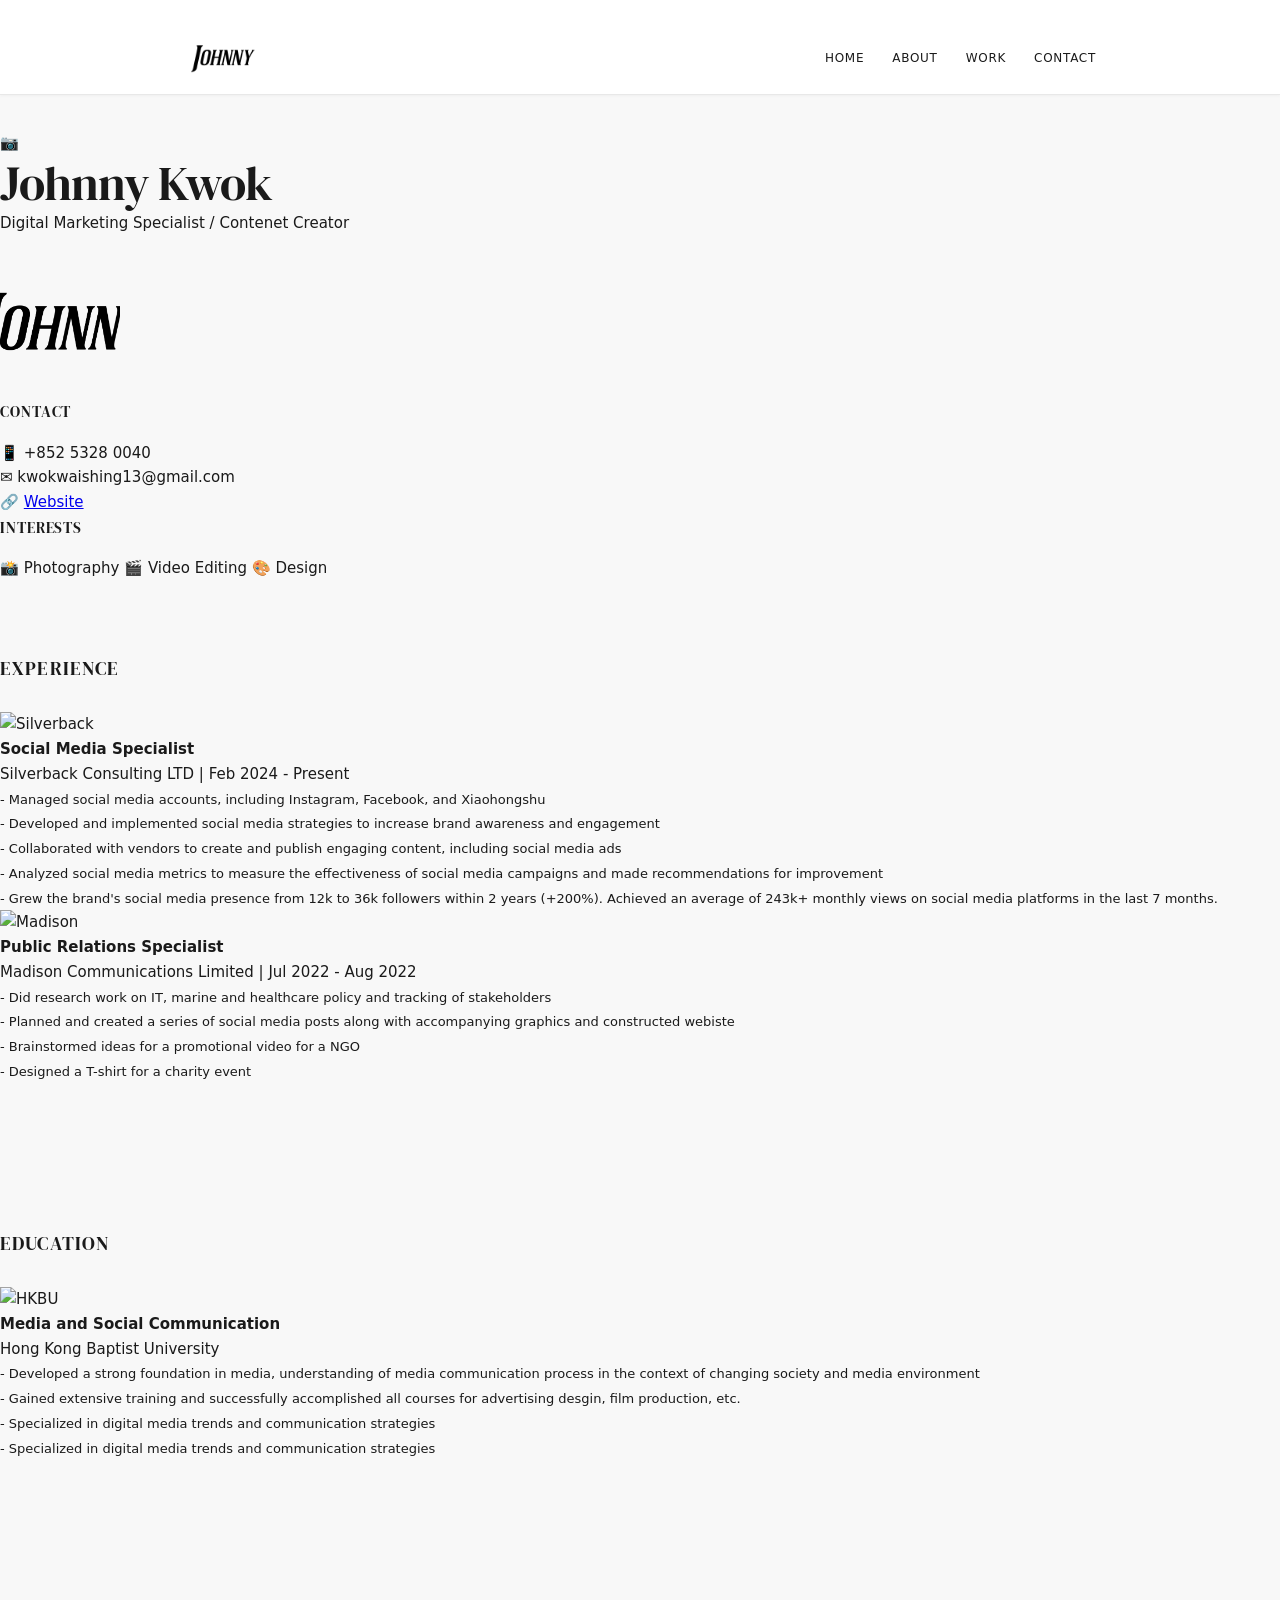
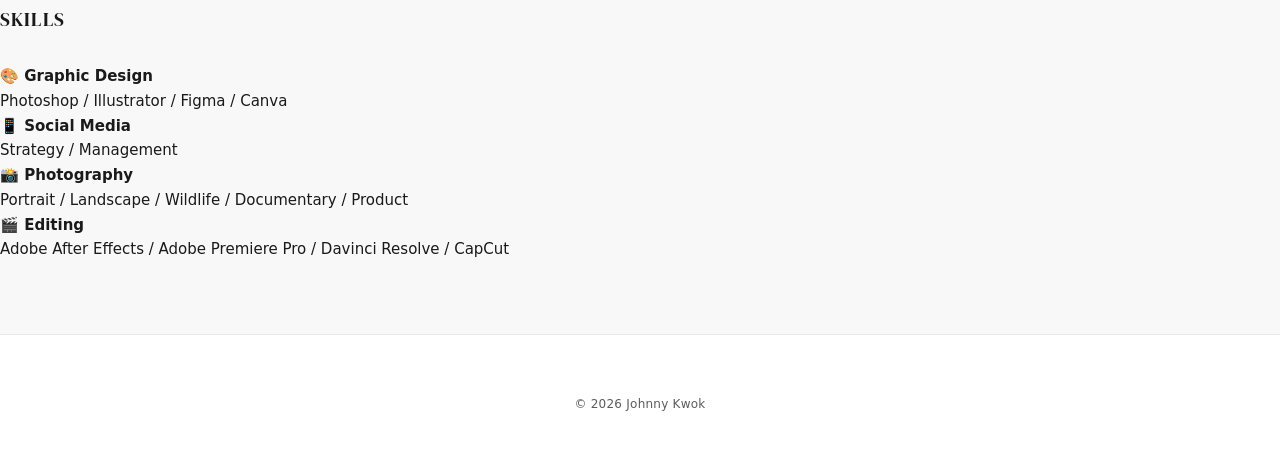
==== commit 5854f7df: "Update CV HTML structure and content" ====
--- a/cv.html
+++ b/cv.html
@@ -1,11 +1,12 @@
 <!DOCTYPE html>
-<html lang="en">
+<html lang="zh-HK">
 <head>
     <meta charset="UTF-8">
     <meta name="viewport" content="width=device-width, initial-scale=1.0">
     <title>CV · Johnny Kwok</title>
-    <link href="https://fonts.googleapis.com/css2?family=DM+Sans:wght@400;500;600&family=DM+Serif+Display&display=swap" rel="stylesheet">
+    <link href="https://fonts.googleapis.com/css2?family=Inter:wght@400;500;600;700&family=DM+Serif+Display&display=swap" rel="stylesheet">
     <link rel="stylesheet" href="style.css">
+    <link rel="stylesheet" href="cv.css">
 </head>
 <body class="page-cv">
     <nav class="navbar">
@@ -27,54 +28,113 @@
         </div>
     </nav>
 
-    <div class="container">
-        <a href="index.html" class="back-link">← Back</a>
-        <div class="cv-page">
-            <h1>Johnny Kwok</h1>
-            <p class="subtitle">Photography · Video · Graphic Design · Web Design · AI · Social Media Management · Digital Marketing · Content Creation · Content Strategy · Content Planning · Content Execution · Content Analytics</p>
+    <div class="cover-image"></div>
 
-            <section class="cv-section">
-                <h2>Experience</h2>
-                <div class="cv-item">
-                    <div class="cv-item-title">Social Media Specialist</div>
-                    <div class="cv-item-meta"><I>Silverback Education Center</I></div>
-                    <div class="cv-item-desc">Add your education here.</div>
+    <div class="page-container">
+        <header class="page-header">
+            <div class="icon">📷</div>
+            <h1 class="page-title">Johnny Kwok</h1>
+            <p class="cv-intro">Digital Marketing Specialist / Contenet Creator</p>
+        </header>
+
+        <div class="content-grid">
+            <aside class="sidebar">
+                <img src="assets/Johnny.png" alt="Johnny Kwok" class="profile-pic">
+                
+                <div class="sidebar-section">
+                    <h3>Contact</h3>
+                    <ul>
+                        <li>📱 +852 5328 0040</li>
+                        <li>✉️ kwokwaishing13@gmail.com</li>
+                        <li>🔗 <a href="https://johnny-kwok.github.io/index.html" target="_blank">Website</a></li>
+                    </ul>
                 </div>
-            </section>
 
-            <section class="cv-section">
-                <h2>Education</h2>
-                <div class="cv-item">
-                    <div class="cv-item-title">Media and Social Communication</div>
-                    <div class="cv-item-meta"><I>Hong Kong Baptist University</I></div>
-                    <div class="cv-item-desc">Add your experience here.</div>
+                <div class="sidebar-section">
+                    <h3>Interests</h3>
+                    <div class="tag-list">
+                        <span class="tag">📸 Photography</span>
+                        <span class="tag">🎬 Video Editing</span>
+                        <span class="tag">🎨 Design</span>
+                    </div>
                 </div>
-            </section>
+            </aside>
 
-            <section class="cv-section">
-                <h2>Skills</h2>
-                <div class="cv-skills">
-                    <span>Photography</span>
-                    <span>Videography</span>
-                    <span>Graphic Design</span>
-                    <span>Web Design</span>
-                    <span>Web Building</span>
-                    <span>AI</span>
-                    <span>Social Media Management</span>
-                    <span>Digital Marketing</span>
-                    <span>Content Creation</span>
-                    <span>Content Strategy</span>
-                    <span>Content Planning</span>
-                    <span>Content Execution</span>
-                    <span>Content Promotion</span>
-                    <span>Content Analytics</span>
-                </div>
-            </section>
+            <main class="main-content">
+                <section class="resume-section">
+                    <h2>Experience</h2>
+                    <div class="timeline-item">
+                        <div class="company-logo">
+                            <img src="assets/Silverback Logo.png" alt="Silverback">
+                        </div>
+                        <div class="timeline-content">
+                            <h4>Social Media Specialist</h4>
+                            <p class="date">Silverback Consulting LTD | Feb 2024 - Present</p>
+                            <p><span style="font-size: 13px !important;">- Managed social media accounts, including Instagram, Facebook, and Xiaohongshu</span></p>
+                            <p><span style="font-size: 13px !important;">- Developed and implemented social media strategies to increase brand awareness and engagement</span></p>
+                            <p><span style="font-size: 13px !important;">- Collaborated with vendors to create and publish engaging content, including social media ads</span></p>
+                            <p><span style="font-size: 13px !important;">- Analyzed social media metrics to measure the effectiveness of social media campaigns and made recommendations for improvement</span></p>
+                            <p><span style="font-size: 13px !important;">- Grew the brand's social media presence from 12k to 36k followers within 2 years (+200%). Achieved an average of 243k+ monthly views on social media platforms in the last 7 months.</span></p>
+                        </div>
+                    </div>
+                    <div class="timeline-item">
+                        <div class="company-logo">
+                            <img src="assets/Madison Logo.png" alt="Madison">
+                        </div>
+                        <div class="timeline-content">
+                            <h4>Public Relations Specialist</h4>
+                            <p class="date">Madison Communications Limited | Jul 2022 - Aug 2022</p>
+                            <p><span style="font-size: 13px !important;">- Did research work on IT, marine and healthcare policy and tracking of stakeholders</span></p>
+                            <p><span style="font-size: 13px !important;">- Planned and created a series of social media posts along with accompanying graphics and constructed webiste</span></p>
+                            <p><span style="font-size: 13px !important;">- Brainstormed ideas for a promotional video for a NGO</span></p>
+                            <p><span style="font-size: 13px !important;">- Designed a T-shirt for a charity event</span></p>
+                        </div>
+                    </div>
+                </section>
+
+                <section class="resume-section">
+                    <h2>Education</h2>
+                    <div class="timeline-item">
+                        <div class="education-logo">
+                            <img src="assets/HKBU Logo.png" alt="HKBU">
+                        </div>
+                        <div class="timeline-content">
+                            <h4>Media and Social Communication</h4>
+                            <p class="date">Hong Kong Baptist University</p>
+                            <p><span style="font-size: 13px !important;">- Developed a strong foundation in media, understanding of media communication process in the context of changing society and media environment</span></p>
+                            <p><span style="font-size: 13px !important;">- Gained extensive training and successfully accomplished all courses for advertising desgin, film production, etc.</span></p>
+                            <p><span style="font-size: 13px !important;">- Specialized in digital media trends and communication strategies</span></p>
+                            <p><span style="font-size: 13px !important;">- Specialized in digital media trends and communication strategies</span></p>
+                        </div>
+                    </div>
+                </section>
+
+                <section class="resume-section">
+                    <h2>Skills</h2>
+                    <div class="skills-grid">
+                        <div class="skill-card">
+                            <h4>🎨 Graphic Design</h4>
+                            <span class="tag tag-gray">Photoshop / Illustrator / Figma / Canva</span>
+                        </div>
+                        <div class="skill-card">
+                            <h4>📱 Social Media</h4>
+                            <span class="tag tag-gray">Strategy / Management</span>
+                        </div>
+                        <div class="skill-card">
+                            <h4>📸 Photography</h4>
+                            <span class="tag tag-gray">Portrait / Landscape / Wildlife / Documentary / Product</span>
+                        </div>
+                        <div class="skill-card">
+                            <h4>🎬 Editing</h4>
+                            <span class="tag tag-gray">Adobe After Effects / Adobe Premiere Pro / Davinci Resolve / CapCut</span>
+                        </div>
+                    </div>
+                </section>
+            </main>
         </div>
     </div>
-</div>
 
-    <footer class="footer footer-spaced">
+    <footer class="footer">
         <div class="container">
             <p>© 2026 Johnny Kwok</p>
         </div>
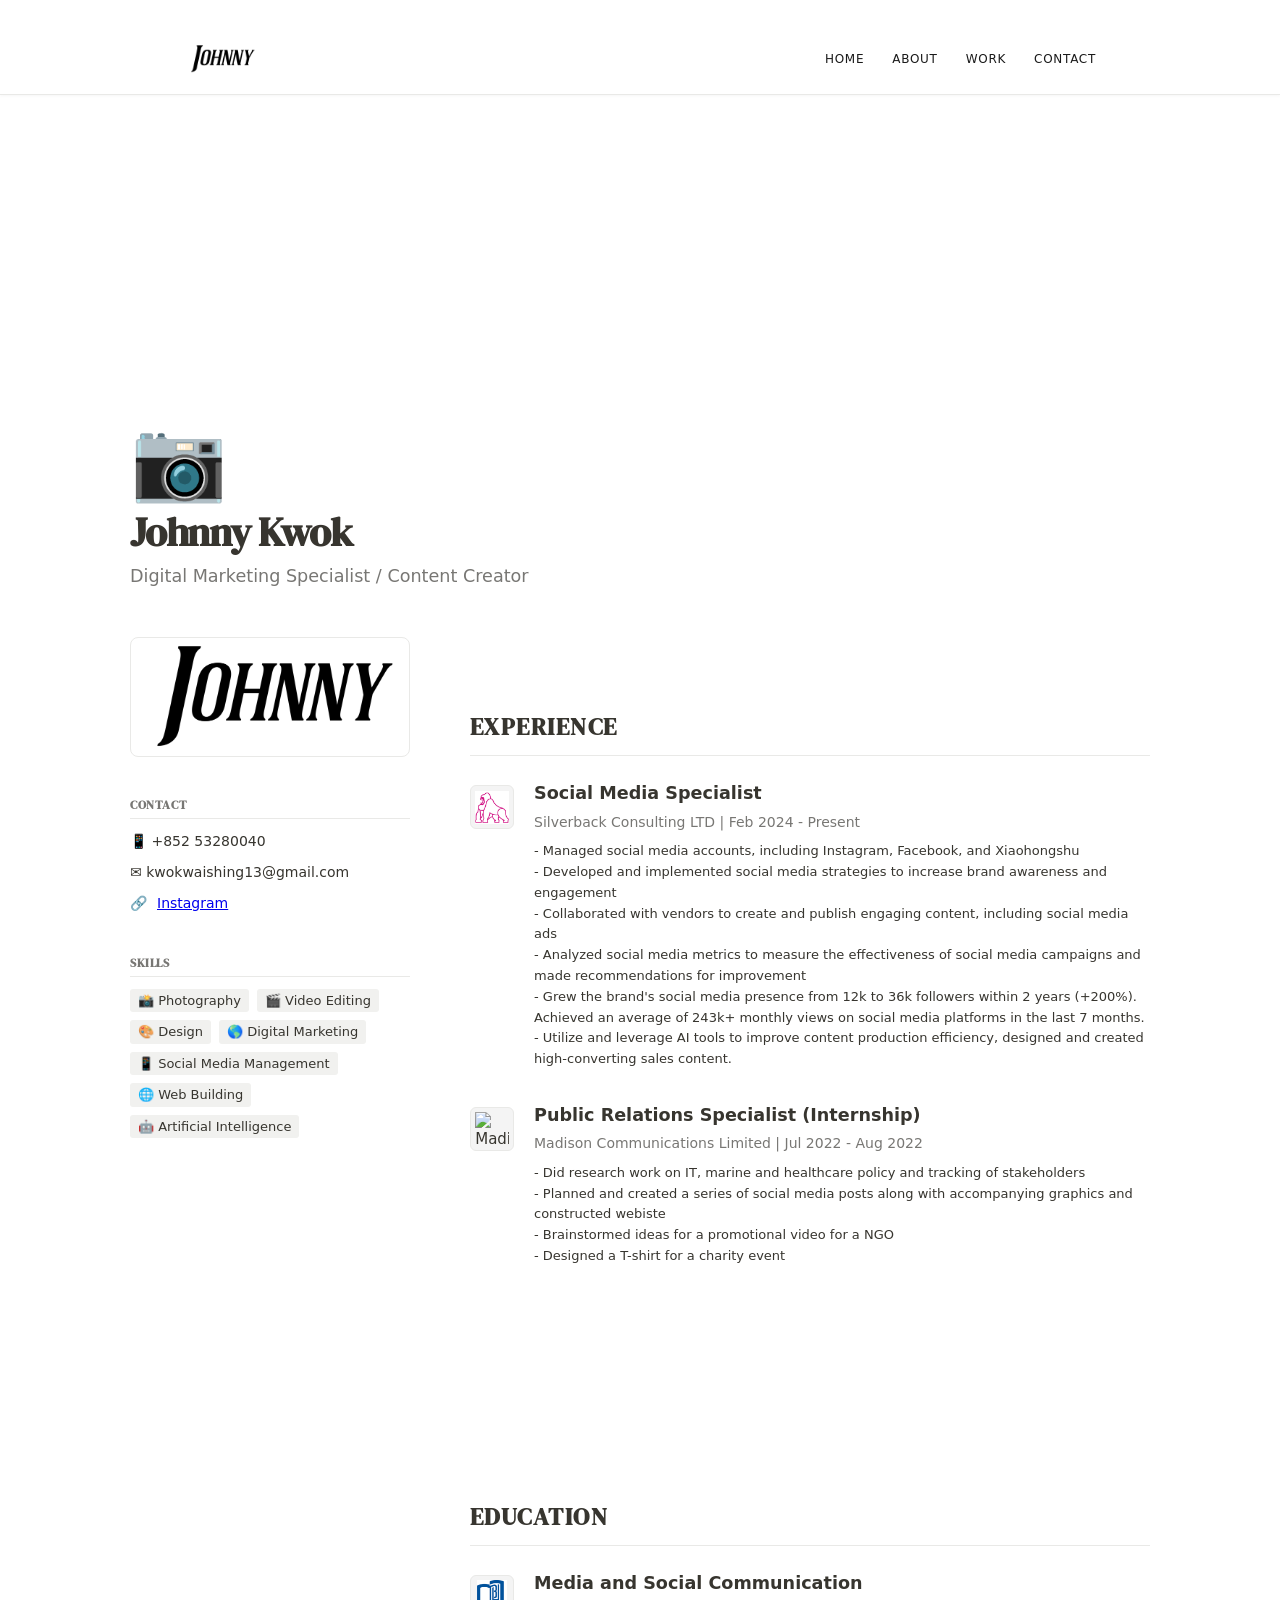
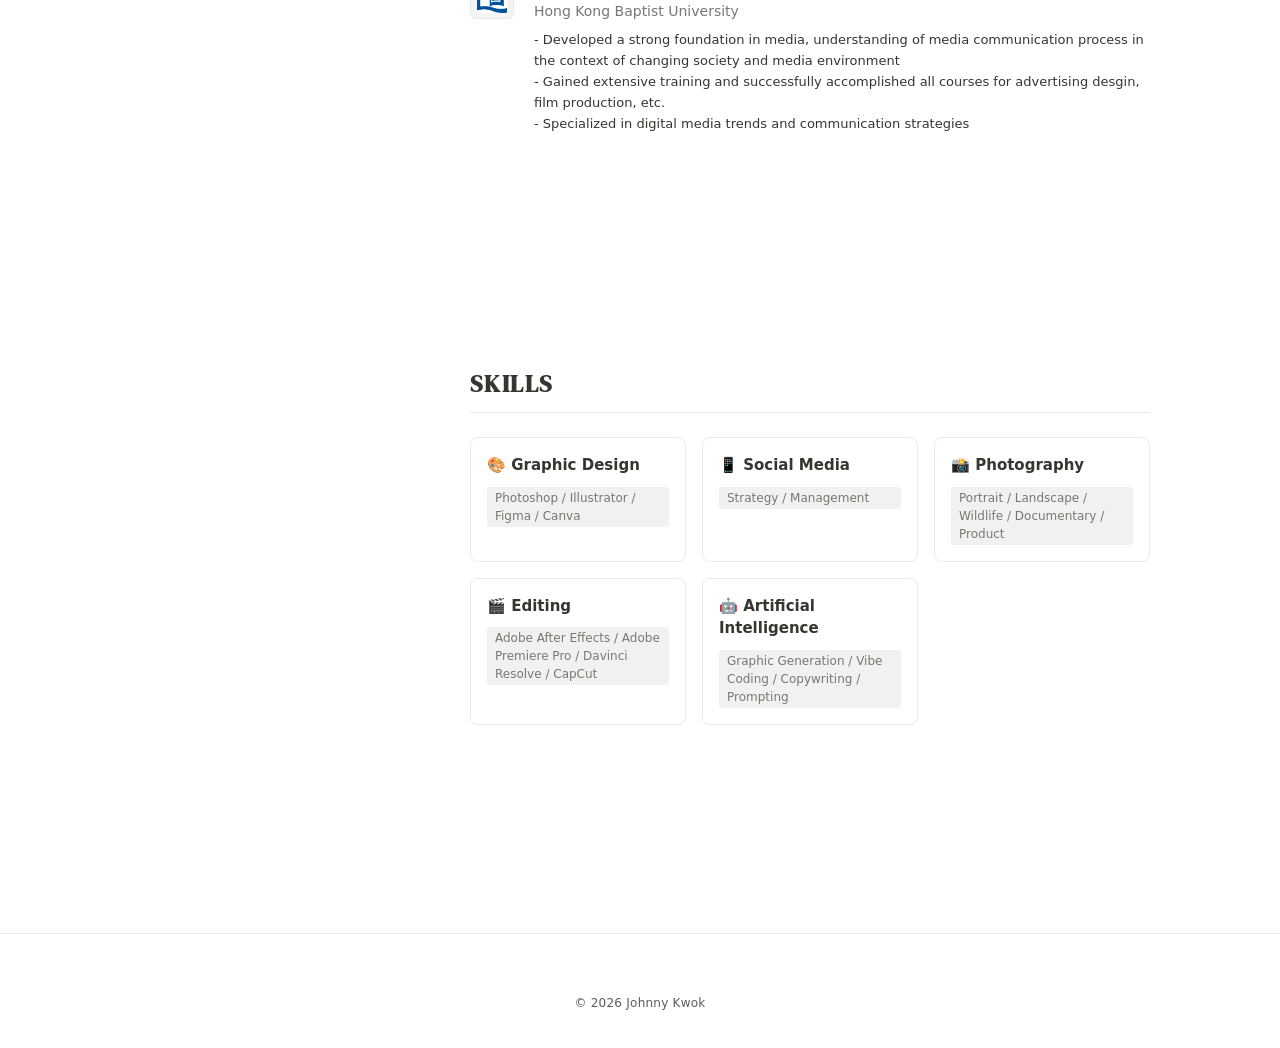
==== commit 90d00b38: "Update cv.html" ====
--- a/cv.html
+++ b/cv.html
@@ -34,7 +34,7 @@
         <header class="page-header">
             <div class="icon">📷</div>
             <h1 class="page-title">Johnny Kwok</h1>
-            <p class="cv-intro">Digital Marketing Specialist / Contenet Creator</p>
+            <p class="cv-intro">Digital Marketing Specialist / Content Creator</p>
         </header>
 
         <div class="content-grid">
@@ -44,18 +44,22 @@
                 <div class="sidebar-section">
                     <h3>Contact</h3>
                     <ul>
-                        <li>📱 +852 5328 0040</li>
+                        <li>📱 +852 53280040</li>
                         <li>✉️ kwokwaishing13@gmail.com</li>
-                        <li>🔗 <a href="https://johnny-kwok.github.io/index.html" target="_blank">Website</a></li>
+                        <li>🔗 <a href="https://www.instagram.com/1jokurr3/?hl=en" target="_blank">Instagram</a></li>
                     </ul>
                 </div>
 
                 <div class="sidebar-section">
-                    <h3>Interests</h3>
+                    <h3>Skills</h3>
                     <div class="tag-list">
                         <span class="tag">📸 Photography</span>
                         <span class="tag">🎬 Video Editing</span>
                         <span class="tag">🎨 Design</span>
+                        <span class="tag">🌎 Digital Marketing</span>
+                        <span class="tag">📱 Social Media Management</span>
+                        <span class="tag">🌐 Web Building</span>
+                        <span class="tag">🤖 Artificial Intelligence</span>
                     </div>
                 </div>
             </aside>
@@ -70,11 +74,12 @@
                         <div class="timeline-content">
                             <h4>Social Media Specialist</h4>
                             <p class="date">Silverback Consulting LTD | Feb 2024 - Present</p>
-                            <p><span style="font-size: 13px !important;">- Managed social media accounts, including Instagram, Facebook, and Xiaohongshu</span></p>
-                            <p><span style="font-size: 13px !important;">- Developed and implemented social media strategies to increase brand awareness and engagement</span></p>
-                            <p><span style="font-size: 13px !important;">- Collaborated with vendors to create and publish engaging content, including social media ads</span></p>
-                            <p><span style="font-size: 13px !important;">- Analyzed social media metrics to measure the effectiveness of social media campaigns and made recommendations for improvement</span></p>
-                            <p><span style="font-size: 13px !important;">- Grew the brand's social media presence from 12k to 36k followers within 2 years (+200%). Achieved an average of 243k+ monthly views on social media platforms in the last 7 months.</span></p>
+                            <p>- Managed social media accounts, including Instagram, Facebook, and Xiaohongshu</p>
+                            <p>- Developed and implemented social media strategies to increase brand awareness and engagement</p>
+                            <p>- Collaborated with vendors to create and publish engaging content, including social media ads</p>
+                            <p>- Analyzed social media metrics to measure the effectiveness of social media campaigns and made recommendations for improvement</p>
+                            <p>- Grew the brand's social media presence from 12k to 36k followers within 2 years (+200%). Achieved an average of 243k+ monthly views on social media platforms in the last 7 months.</p>
+                            <p>- Utilize and leverage AI tools to improve content production efficiency, designed and created high-converting sales content.</p>
                         </div>
                     </div>
                     <div class="timeline-item">
@@ -82,12 +87,12 @@
                             <img src="assets/Madison Logo.png" alt="Madison">
                         </div>
                         <div class="timeline-content">
-                            <h4>Public Relations Specialist</h4>
+                            <h4>Public Relations Specialist (Internship)</h4>
                             <p class="date">Madison Communications Limited | Jul 2022 - Aug 2022</p>
-                            <p><span style="font-size: 13px !important;">- Did research work on IT, marine and healthcare policy and tracking of stakeholders</span></p>
-                            <p><span style="font-size: 13px !important;">- Planned and created a series of social media posts along with accompanying graphics and constructed webiste</span></p>
-                            <p><span style="font-size: 13px !important;">- Brainstormed ideas for a promotional video for a NGO</span></p>
-                            <p><span style="font-size: 13px !important;">- Designed a T-shirt for a charity event</span></p>
+                            <p>- Did research work on IT, marine and healthcare policy and tracking of stakeholders</p>
+                            <p>- Planned and created a series of social media posts along with accompanying graphics and constructed webiste</p>
+                            <p>- Brainstormed ideas for a promotional video for a NGO</p>
+                            <p>- Designed a T-shirt for a charity event</p>
                         </div>
                     </div>
                 </section>
@@ -101,10 +106,9 @@
                         <div class="timeline-content">
                             <h4>Media and Social Communication</h4>
                             <p class="date">Hong Kong Baptist University</p>
-                            <p><span style="font-size: 13px !important;">- Developed a strong foundation in media, understanding of media communication process in the context of changing society and media environment</span></p>
-                            <p><span style="font-size: 13px !important;">- Gained extensive training and successfully accomplished all courses for advertising desgin, film production, etc.</span></p>
-                            <p><span style="font-size: 13px !important;">- Specialized in digital media trends and communication strategies</span></p>
-                            <p><span style="font-size: 13px !important;">- Specialized in digital media trends and communication strategies</span></p>
+                            <p>- Developed a strong foundation in media, understanding of media communication process in the context of changing society and media environment</p>
+                            <p>- Gained extensive training and successfully accomplished all courses for advertising desgin, film production, etc.</p>
+                            <p>- Specialized in digital media trends and communication strategies</p>
                         </div>
                     </div>
                 </section>
@@ -128,6 +132,10 @@
                             <h4>🎬 Editing</h4>
                             <span class="tag tag-gray">Adobe After Effects / Adobe Premiere Pro / Davinci Resolve / CapCut</span>
                         </div>
+                        <div class="skill-card">
+                            <h4>🤖 Artificial Intelligence</h4>
+                            <span class="tag tag-gray">Graphic Generation / Vibe Coding / Copywriting / Prompting</span>
+                        </div>
                     </div>
                 </section>
             </main>
--- a/style.css
+++ b/style.css
@@ -1,15 +1,9 @@
-/* ==========================================================================
-   1. Variables & Reset
-   ========================================================================== */
-
 :root {
-    /* Layout & spacing */
     --max-width: 960px;
     --space: 1.5rem;
     --space-lg: 2.5rem;
     --radius: 6px;
     --radius-sm: 4px;
-    /* Colors */
     --bg: #f8f8f8;
     --bg-alt: #fff;
     --text: #1a1a1a;
@@ -30,10 +24,6 @@
 
 html { scroll-behavior: smooth; }
 
-/* ==========================================================================
-   2. Media protection (discourage saving images/videos)
-   ========================================================================== */
-
 img,
 video {
     user-select: none;
@@ -55,10 +45,6 @@
     cursor: pointer;
 }
 
-/* ==========================================================================
-   3. Animations
-   ========================================================================== */
-
 @keyframes fadeInUp {
     from { opacity: 0; transform: translateY(20px); }
     to { opacity: 1; transform: translateY(0); }
@@ -74,10 +60,6 @@
     opacity: 1;
     transform: translateY(0);
 }
-
-/* ==========================================================================
-   4. Base & Typography
-   ========================================================================== */
 
 body {
     font-family: var(--font-sans);
@@ -100,10 +82,6 @@
 h2 { font-size: 1.2rem; letter-spacing: 0.06em; text-transform: uppercase; margin-bottom: 1.75rem; }
 h3 { font-size: 0.95rem; letter-spacing: 0.06em; text-transform: uppercase; margin-bottom: 1rem; }
 
-/* ==========================================================================
-   5. Navbar
-   ========================================================================== */
-
 .navbar {
     background: var(--bg-alt);
     border-bottom: 1px solid var(--border);
@@ -195,10 +173,6 @@
     opacity: 0.9;
     transform: translateY(-1px);
 }
-
-/* ==========================================================================
-   6. Buttons
-   ========================================================================== */
 
 .btn {
     display: inline-block;
@@ -240,10 +214,6 @@
 
 .wbtn:hover { opacity: 0.88; transform: translateY(-1px); }
 
-/* ==========================================================================
-   7. Sections & About
-   ========================================================================== */
-
 section {
     padding: 4.5rem 0;
     background: var(--bg-alt);
@@ -274,10 +244,6 @@
     font-size: 0.9rem;
     margin-bottom: 0.5rem;
 }
-
-/* ==========================================================================
-   8. Work / Portfolio
-   ========================================================================== */
 
 .work-categories {
     display: flex;
@@ -397,10 +363,6 @@
     font-size: 12px;
     box-shadow: var(--shadow-2);
 }
-
-/* ==========================================================================
-   9. Contact
-   ========================================================================== */
 
 .contact-form {
     max-width: 400px;
@@ -441,10 +403,6 @@
 
 #message { height: 80px; resize: none; }
 
-/* ==========================================================================
-  10. Footer
-   ========================================================================== */
-
 .footer {
     padding: 2.25rem 0;
     text-align: center;
@@ -459,10 +417,6 @@
 }
 
 .footer.footer-spaced { margin-top: 4rem; }
-
-/* ==========================================================================
-  11. Hamburger (mobile nav)
-   ========================================================================== */
 
 .hamburger {
     display: none;
@@ -503,10 +457,6 @@
 .hamburger.is-open .bar:nth-child(3) {
     transform: translateY(-7px) rotate(-45deg);
 }
-
-/* ==========================================================================
-  12. Page: Photography & Graphic Design (masonry, filters, back link)
-   ========================================================================== */
 
 .page-header {
     padding-top: 2.25rem;
@@ -597,10 +547,6 @@
 .page-video .page-header h1,
 .page-graphic-design .page-header h1 { margin-top: 0.25rem; }
 
-/* ==========================================================================
-  13. Page: Video gallery (tabs, reels, YouTube)
-   ========================================================================== */
-
 .video-gallery { padding-bottom: 4rem; }
 
 .video-entry { margin-bottom: 4rem; }
@@ -699,11 +645,6 @@
     display: block;
     border: 0;
 }
-
-
-/* ==========================================================================
-  14. Page: CV
-   ========================================================================== */
 
 .cv-page {
     padding: 2rem 0 4rem;
@@ -798,10 +739,6 @@
 
 .page-cv .container { background: transparent !important; }
 
-/* ==========================================================================
-   Swiss design (hero & info bar)
-   ========================================================================== */
-
 #hero-swiss {
     background: var(--swiss-bg);
     padding: 5rem 0 4rem;
@@ -825,8 +762,8 @@
 
 .hero-title {
     font-family: var(--font-sans);
-    font-size: clamp(2.5rem, 5vw, 4rem);
-    font-weight: 800;
+    font-size: clamp(1.5rem, 5vw, 3rem);
+    font-weight: 600;
     line-height: 1.1;
     letter-spacing: -2px;
     margin-bottom: 3rem;
@@ -923,10 +860,6 @@
 }
 
 .social-links-minimal a:hover { opacity: 0.7; }
-
-/* ==========================================================================
-  16. Responsive
-   ========================================================================== */
 
 @media (min-width: 769px) {
     .navbar .container > .hamburger,
@@ -968,6 +901,23 @@
         align-items: center;
         justify-content: center;
     }
+    .services-list {
+        display: flex;
+        flex-wrap: wrap;
+        flex-direction: row;
+        gap: 15px 0;
+    }
+    .s-col {
+        display: contents;     
+    }
+    .services-list span {
+        flex: 0 0 50%;
+        font-size: 0.95rem;
+        line-height: 1.4;
+        padding-right: 10px;
+        box-sizing: border-box;
+        display: inline-block;
+    }
     .work-preview,
     .mosaic-gallery { column-count: 2; }
     #about .about-content { flex-direction: column; align-items: center; text-align: center; }
@@ -978,11 +928,22 @@
     .ig-reels-grid { grid-template-columns: 1fr; }
 
     .hero-grid {
-        align-items: center;
+        display: flex;
+        flex-direction: column; 
+        text-align: center;
+        gap: 2rem;
     }
     .hero-picture {
-        align-items: center;
-        padding-top: 100 px;
+        width: 100%;
+        padding-top: 20px !important;
+        display: flex;
+        justify-content: center;
+    }
+    .hero-picture img {
+        width: 80%; 
+        max-width: 400px; 
+        height: auto;
+        object-fit: contain;
     }
     .info-grid { grid-template-columns: 1fr; }
     .follow-box {
@@ -1010,4 +971,4 @@
     .social-links-minimal a {
         flex-direction: row;
     }
-}+}
--- a/cv.css
+++ b/cv.css
@@ -0,0 +1,430 @@
+:root {
+
+    --text-color: #37352f;
+
+    --text-gray: #787774;
+
+    --bg-color: #ffffff;
+
+    --border-color: #e9e9e7;
+
+    --hover-bg: #efefed;
+
+    --tag-bg: #f1f1ef;
+
+}
+
+
+
+.page-cv {
+
+    font-family: 'Inter', 'DM Sans', system-ui, -apple-system, sans-serif;
+
+    color: var(--text-color);
+
+    background-color: var(--bg-color);
+
+    line-height: 1.5;
+
+}
+
+
+
+.page-cv .navbar {
+
+    background-color: rgba(255, 255, 255, 0.9) !important;
+
+    backdrop-filter: blur(8px);
+
+    border-bottom: 1px solid var(--border-color);
+
+}
+
+
+
+.cover-image {
+
+    width: 100%;
+
+    height: 30vh;
+
+    min-height: 180px;
+
+    background-image: url('https://images.unsplash.com/photo-1454496522488-7a8e488e8606?q=80&w=2076&auto=format&fit=crop');
+
+    background-size: cover;
+
+    background-position: center;
+
+    margin-top: 70px;
+
+}
+
+
+
+.page-container {
+
+    max-width: 1100px;
+
+    margin: 0 auto;
+
+    padding: 0 40px 80px;
+
+}
+
+
+
+.page-header {
+
+    margin-top: -50px;
+
+    margin-bottom: 3rem;
+
+}
+
+
+
+.page-header .icon {
+
+    font-size: 78px;
+
+    line-height: 1;
+
+    margin-bottom: 10px;
+
+}
+
+
+
+.page-title {
+
+    font-family: var(--font-serif);
+
+    font-size: 40px;
+
+    font-weight: 700;
+
+    letter-spacing: -0.03em;
+
+    color: var(--text-color);
+
+}
+
+
+
+.cv-intro {
+
+    font-size: 1.1rem;
+
+    color: var(--text-gray);
+
+    margin-top: 8px;
+
+}
+
+
+
+.content-grid {
+
+    display: grid;
+
+    grid-template-columns: 280px 1fr;
+
+    gap: 60px;
+
+}
+
+
+
+.profile-pic {
+
+    width: 100%;
+
+    border-radius: 8px;
+
+    margin-bottom: 2rem;
+
+    border: 1px solid var(--border-color);
+
+}
+
+
+
+.sidebar-section {
+
+    margin-bottom: 2.5rem;
+
+}
+
+
+
+.sidebar-section h3 {
+
+    font-size: 12px;
+
+    text-transform: uppercase;
+
+    letter-spacing: 0.05em;
+
+    color: var(--text-gray);
+
+    margin-bottom: 12px;
+
+    border-bottom: 1px solid var(--border-color);
+
+    padding-bottom: 4px;
+
+    font-weight: 600;
+
+}
+
+
+
+.sidebar ul { list-style: none; }
+
+.sidebar li {
+
+    font-size: 14px;
+
+    margin-bottom: 10px;
+
+    display: flex;
+
+    align-items: center;
+
+    gap: 10px;
+
+}
+
+
+
+.tag-list {
+
+    display: flex;
+
+    flex-wrap: wrap;
+
+    gap: 8px;
+
+}
+
+
+
+.tag {
+
+    font-size: 13px;
+
+    padding: 2px 8px;
+
+    border-radius: 3px;
+
+    background-color: var(--tag-bg);
+
+    color: var(--text-color);
+
+    display: inline-block;
+
+}
+
+
+
+.tag-gray { background-color: var(--tag-bg); color: var(--text-gray); font-size: 12px; }
+
+
+
+.resume-section {
+
+    margin-bottom: 3.5rem;
+
+}
+
+
+
+.resume-section h2 {
+
+    font-size: 24px;
+
+    margin-bottom: 1.5rem;
+
+    border-bottom: 1px solid var(--border-color);
+
+    padding-bottom: 10px;
+
+    font-weight: 700;
+
+}
+
+
+
+.timeline-item {
+
+    display: flex;
+
+    gap: 20px;
+
+    margin-bottom: 2rem;
+
+}
+
+
+
+.education-logo,
+
+.company-logo {
+
+    margin-top: 5px;
+
+    width: 44px;
+
+    height: 44px;
+
+    flex-shrink: 0;
+
+    background: #f4f4f4;
+
+    border-radius: 6px;
+
+    display: flex;
+
+    align-items: center;
+
+    justify-content: center;
+
+    border: 1px solid var(--border-color);
+
+}
+
+
+
+.education-logo img,
+
+.company-logo img {
+
+    max-width: 80%;
+
+    max-height: 80%;
+
+    object-fit: contain;
+
+}
+
+
+
+.timeline-content h4 { font-size: 1.1rem; margin-bottom: 4px; }
+
+.timeline-content .date { font-size: 14px; color: var(--text-gray); margin-bottom: 8px; }
+
+.timeline-content p { font-size: 13px; line-height: 1.6; }
+
+
+
+.skills-grid {
+
+    display: grid;
+
+    grid-template-columns: repeat(auto-fill, minmax(200px, 1fr));
+
+    gap: 16px;
+
+}
+
+
+
+.skill-card {
+
+    border: 1px solid var(--border-color);
+
+    border-radius: 8px;
+
+    padding: 16px;
+
+    display: flex;
+
+    flex-direction: column;
+
+    gap: 10px;
+
+    transition: background 0.2s ease;
+
+}
+
+
+
+.skill-card:hover { background: var(--hover-bg); }
+
+.skill-card h4 { font-size: 15px; font-weight: 600; }
+
+
+
+@media (max-width: 768px) {
+
+    .cover-image {
+
+        margin-top: 60px;
+
+        height: 20vh;
+
+    }
+
+
+
+    .page-container {
+
+        padding: 0 24px 60px;
+
+    }
+
+
+
+    .content-grid {
+
+        grid-template-columns: 1fr;
+
+        gap: 40px;
+
+    }
+
+
+
+    .page-header {
+
+        margin-top: -40px;
+
+    }
+
+
+
+    .page-title {
+
+        font-size: 32px;
+
+    }
+
+
+
+    .page-header .icon {
+
+        font-size: 60px;
+
+    }
+
+
+
+    .sidebar {
+
+        border-bottom: 1px solid var(--border-color);
+
+        padding-bottom: 20px;
+
+    }
+
+
+
+    .profile-pic {
+
+        max-width: 150px;
+
+    }
+
+}
+
